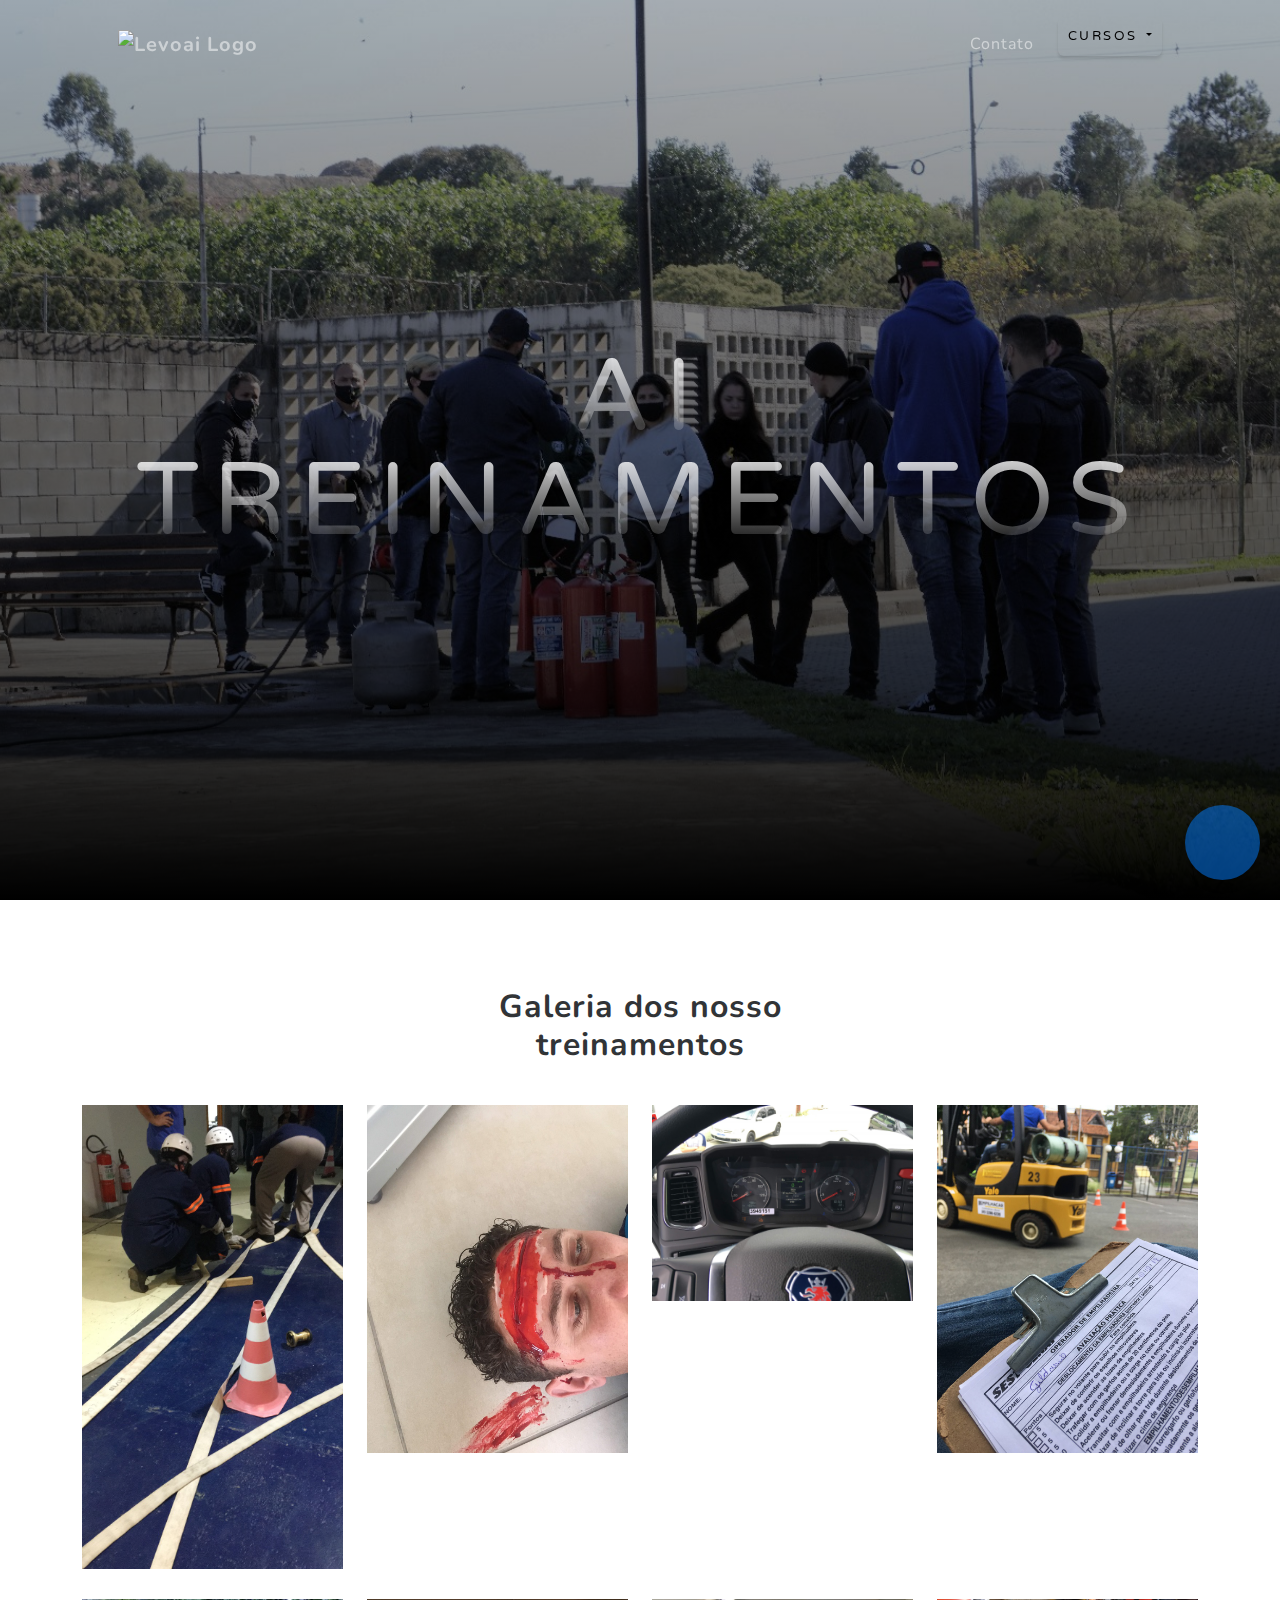
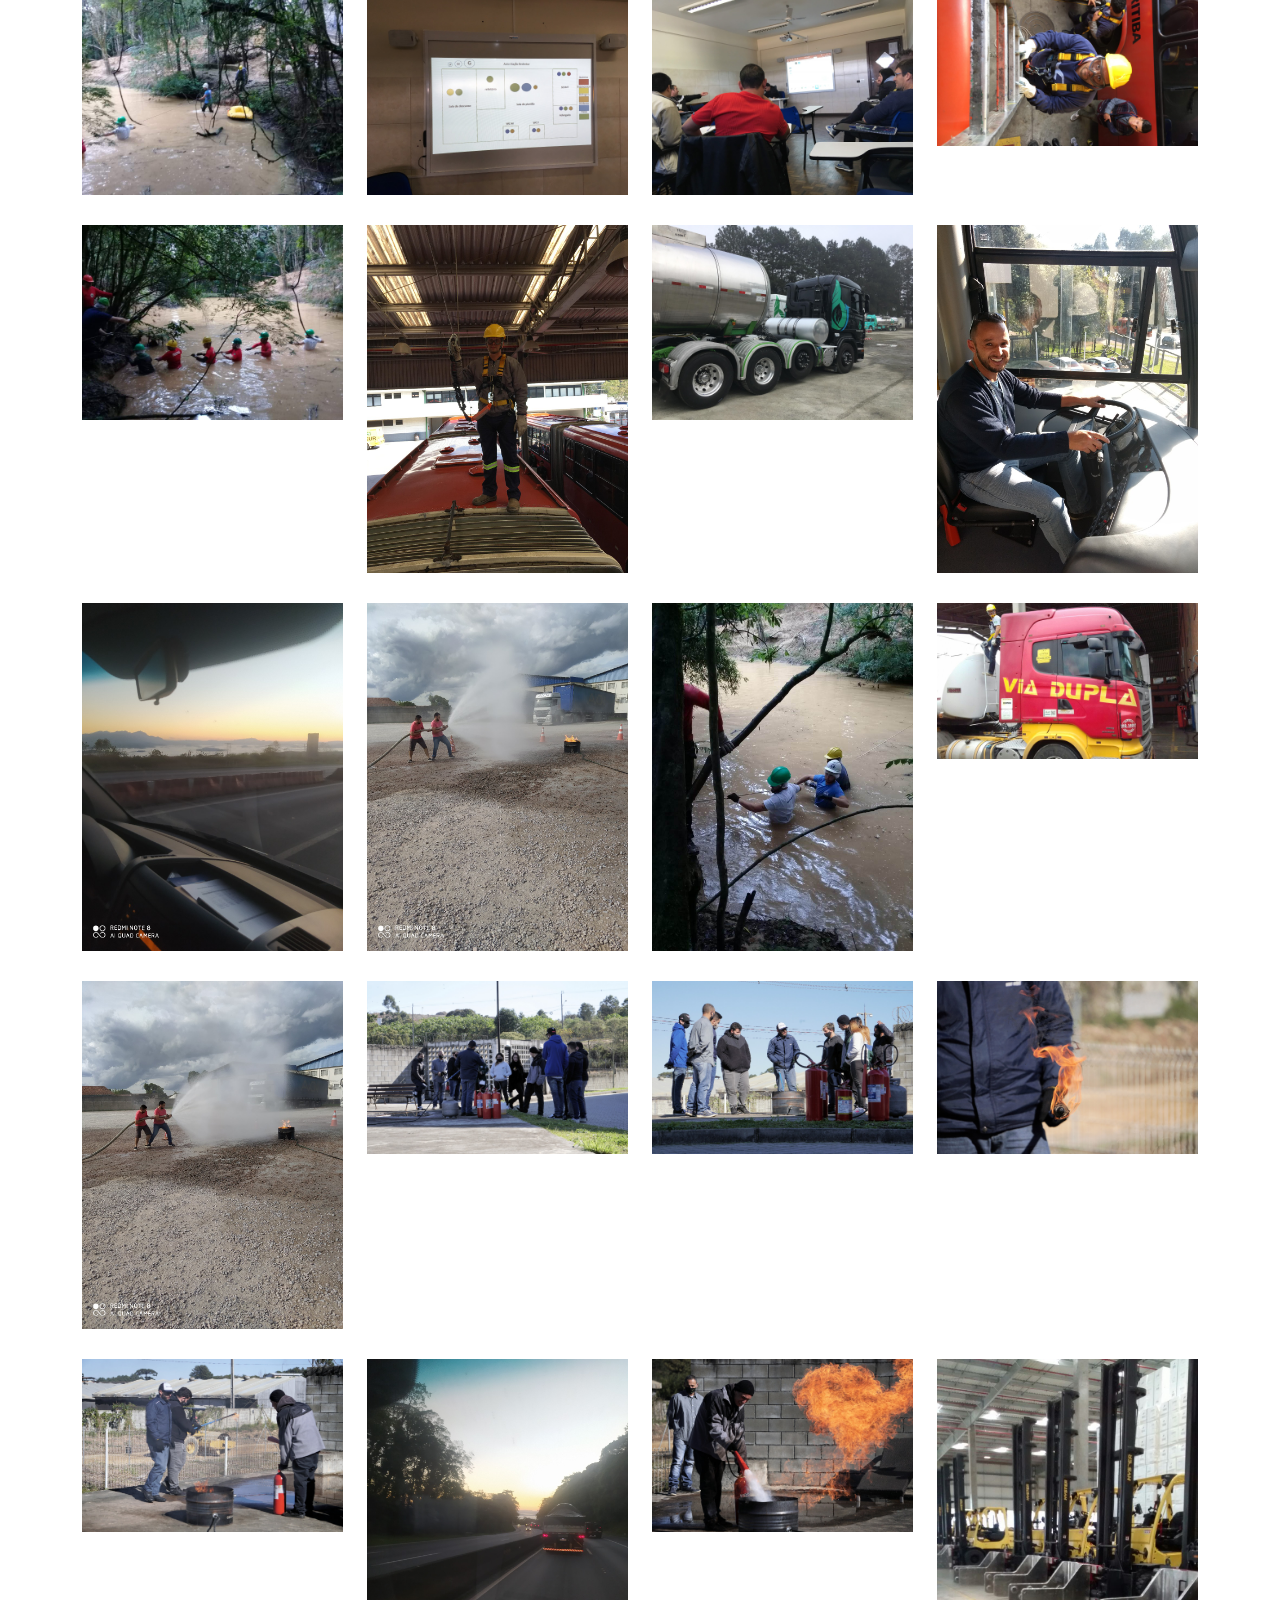
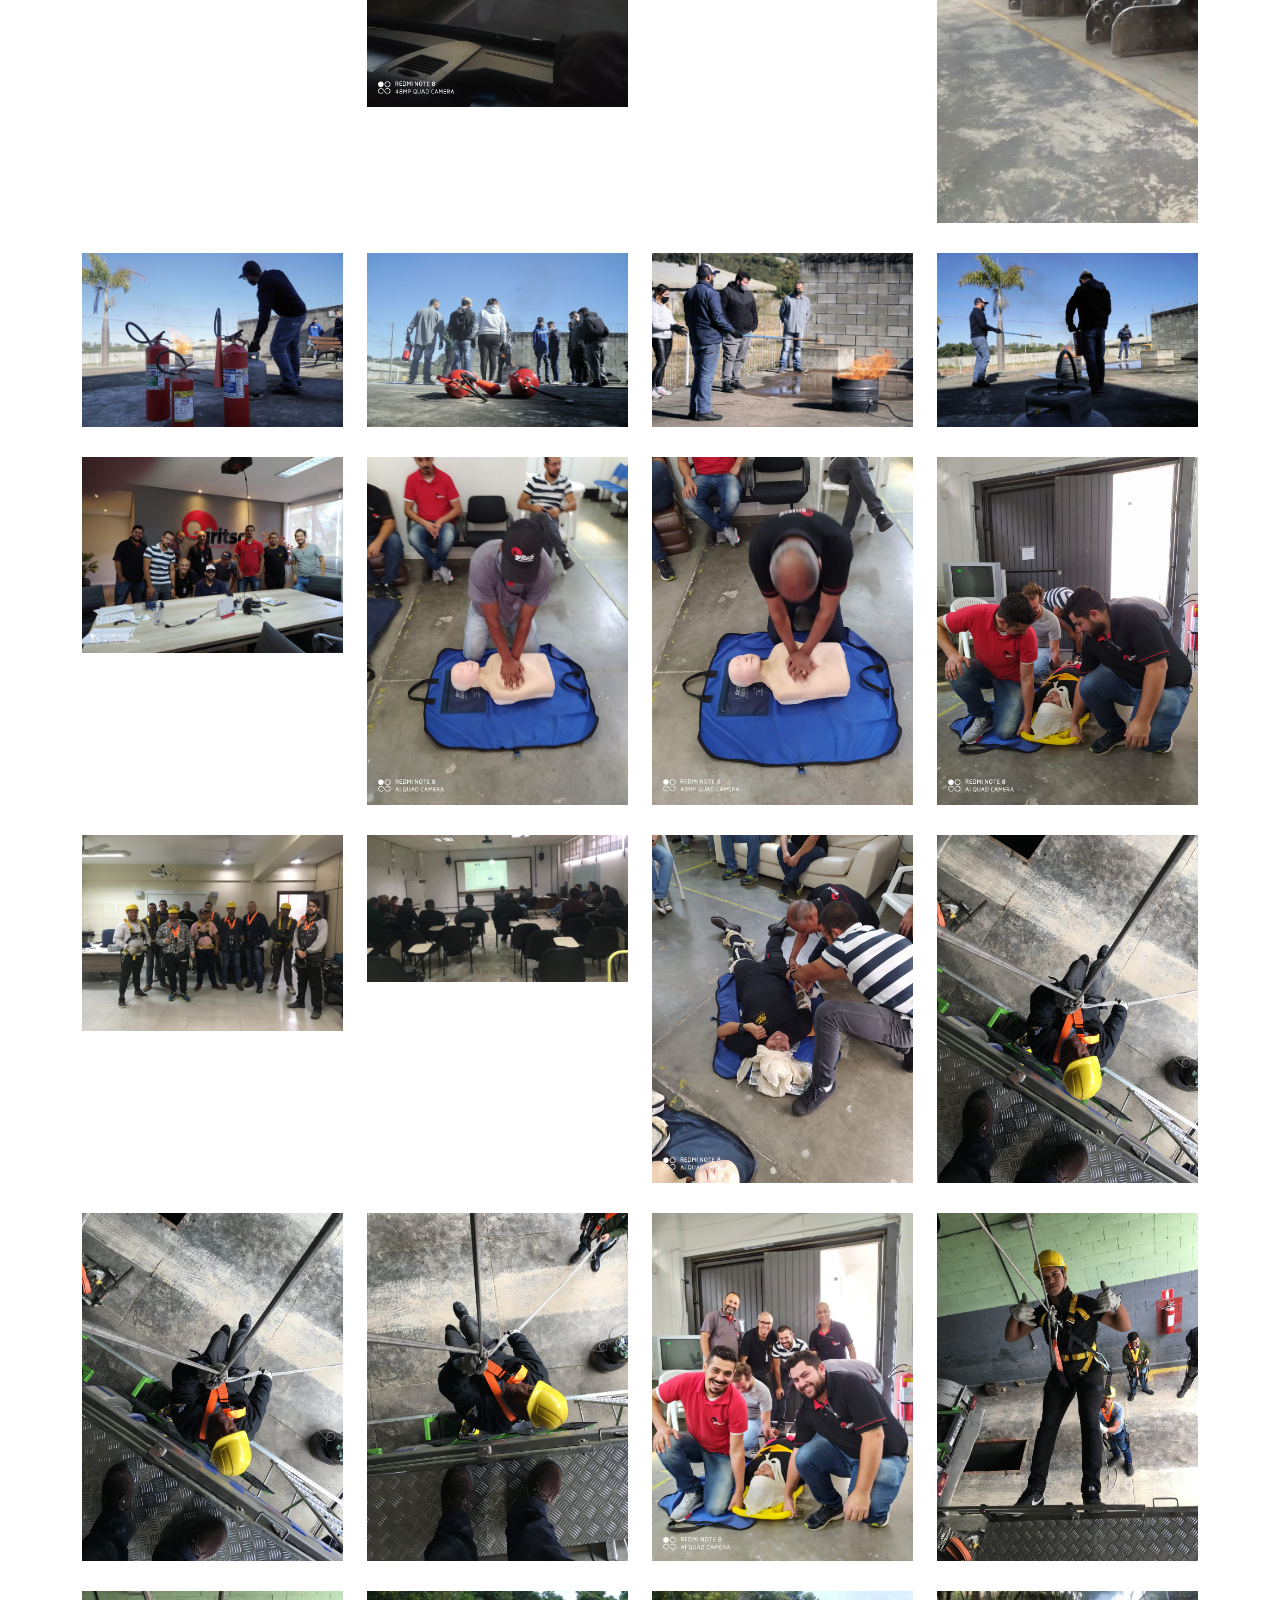
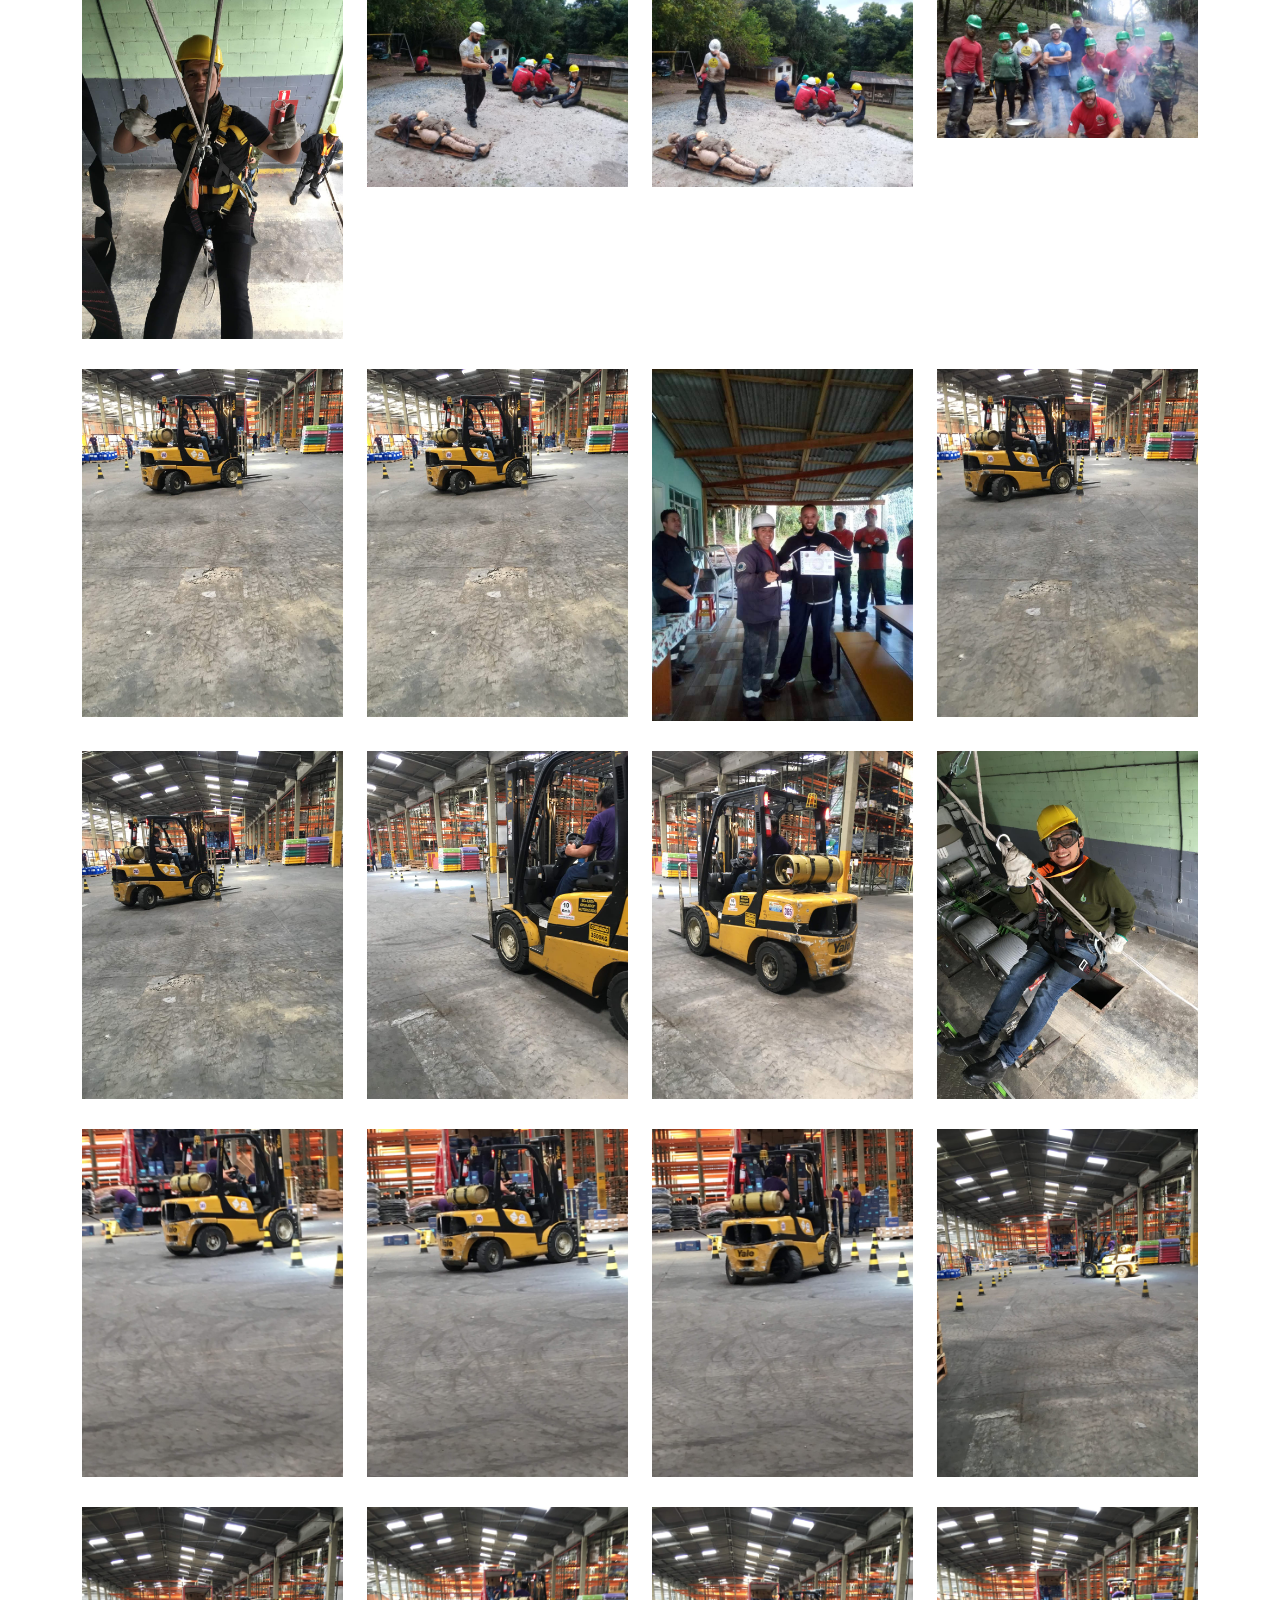
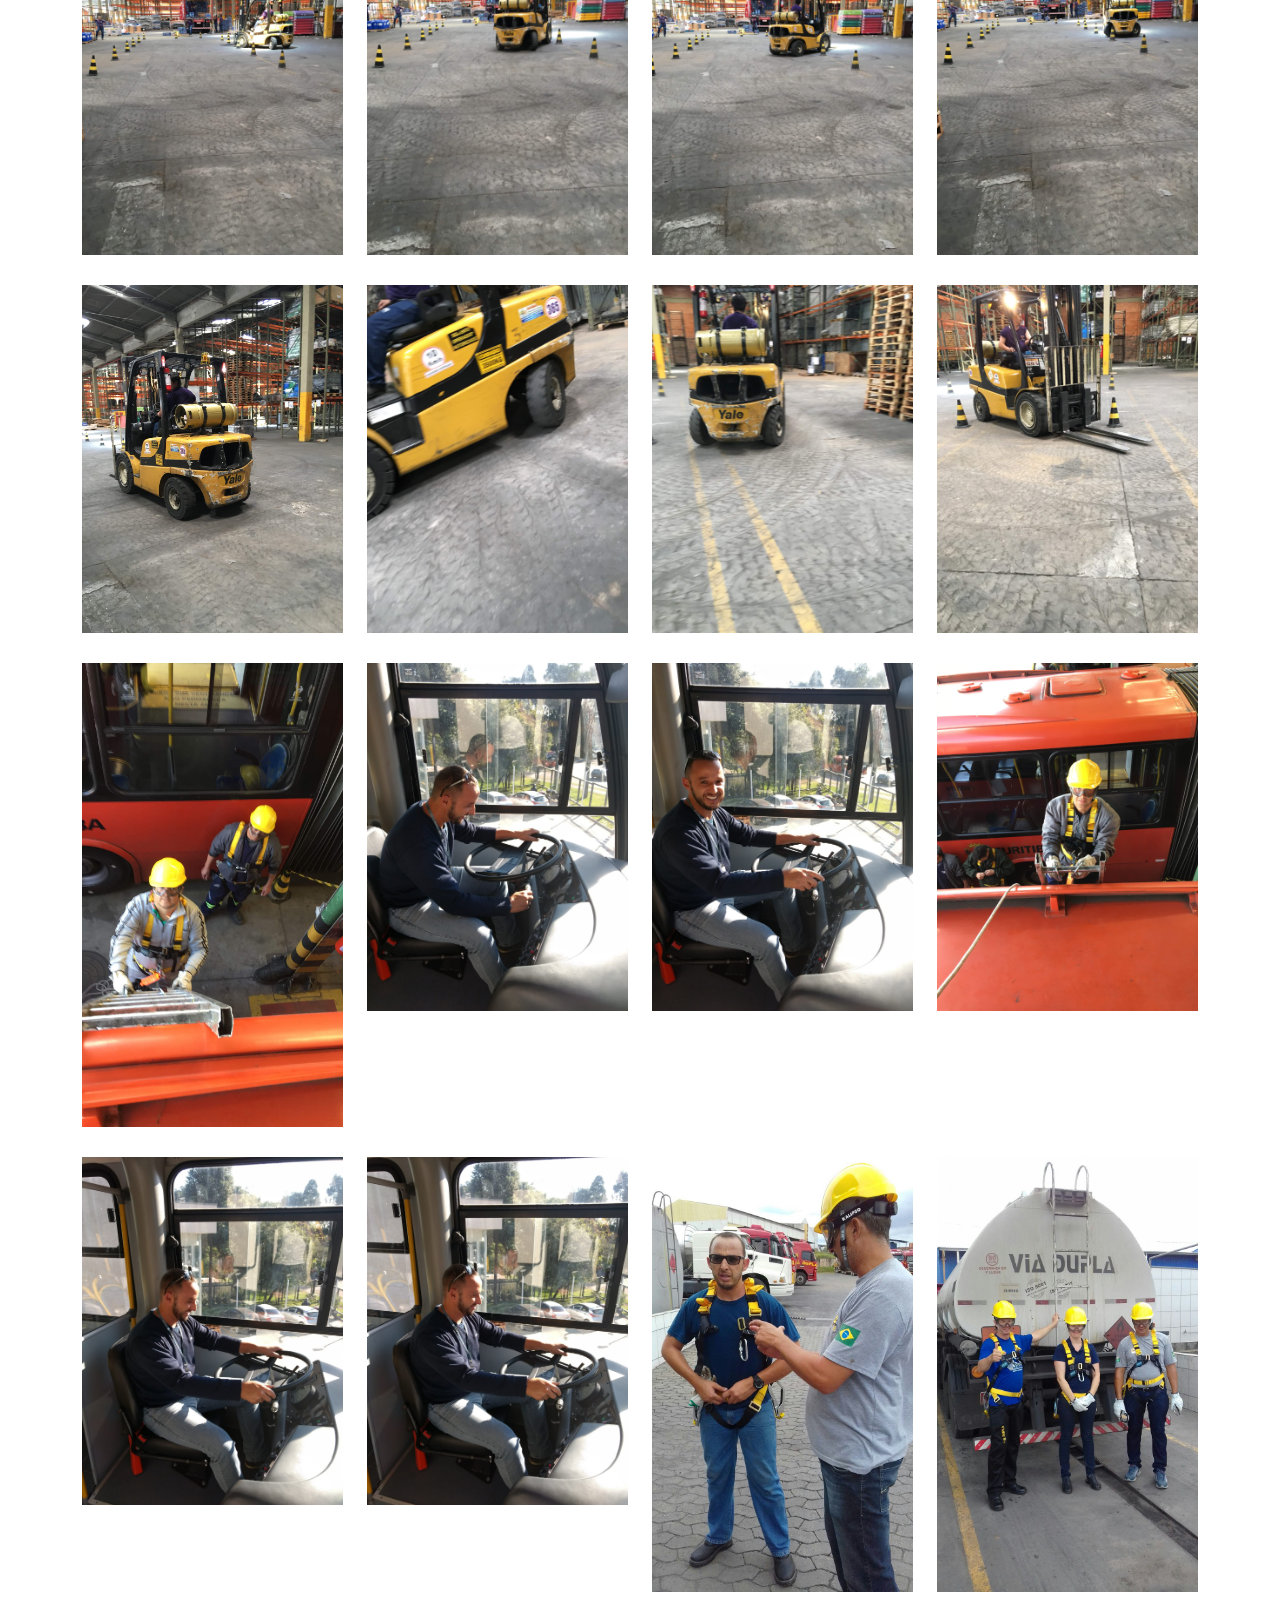
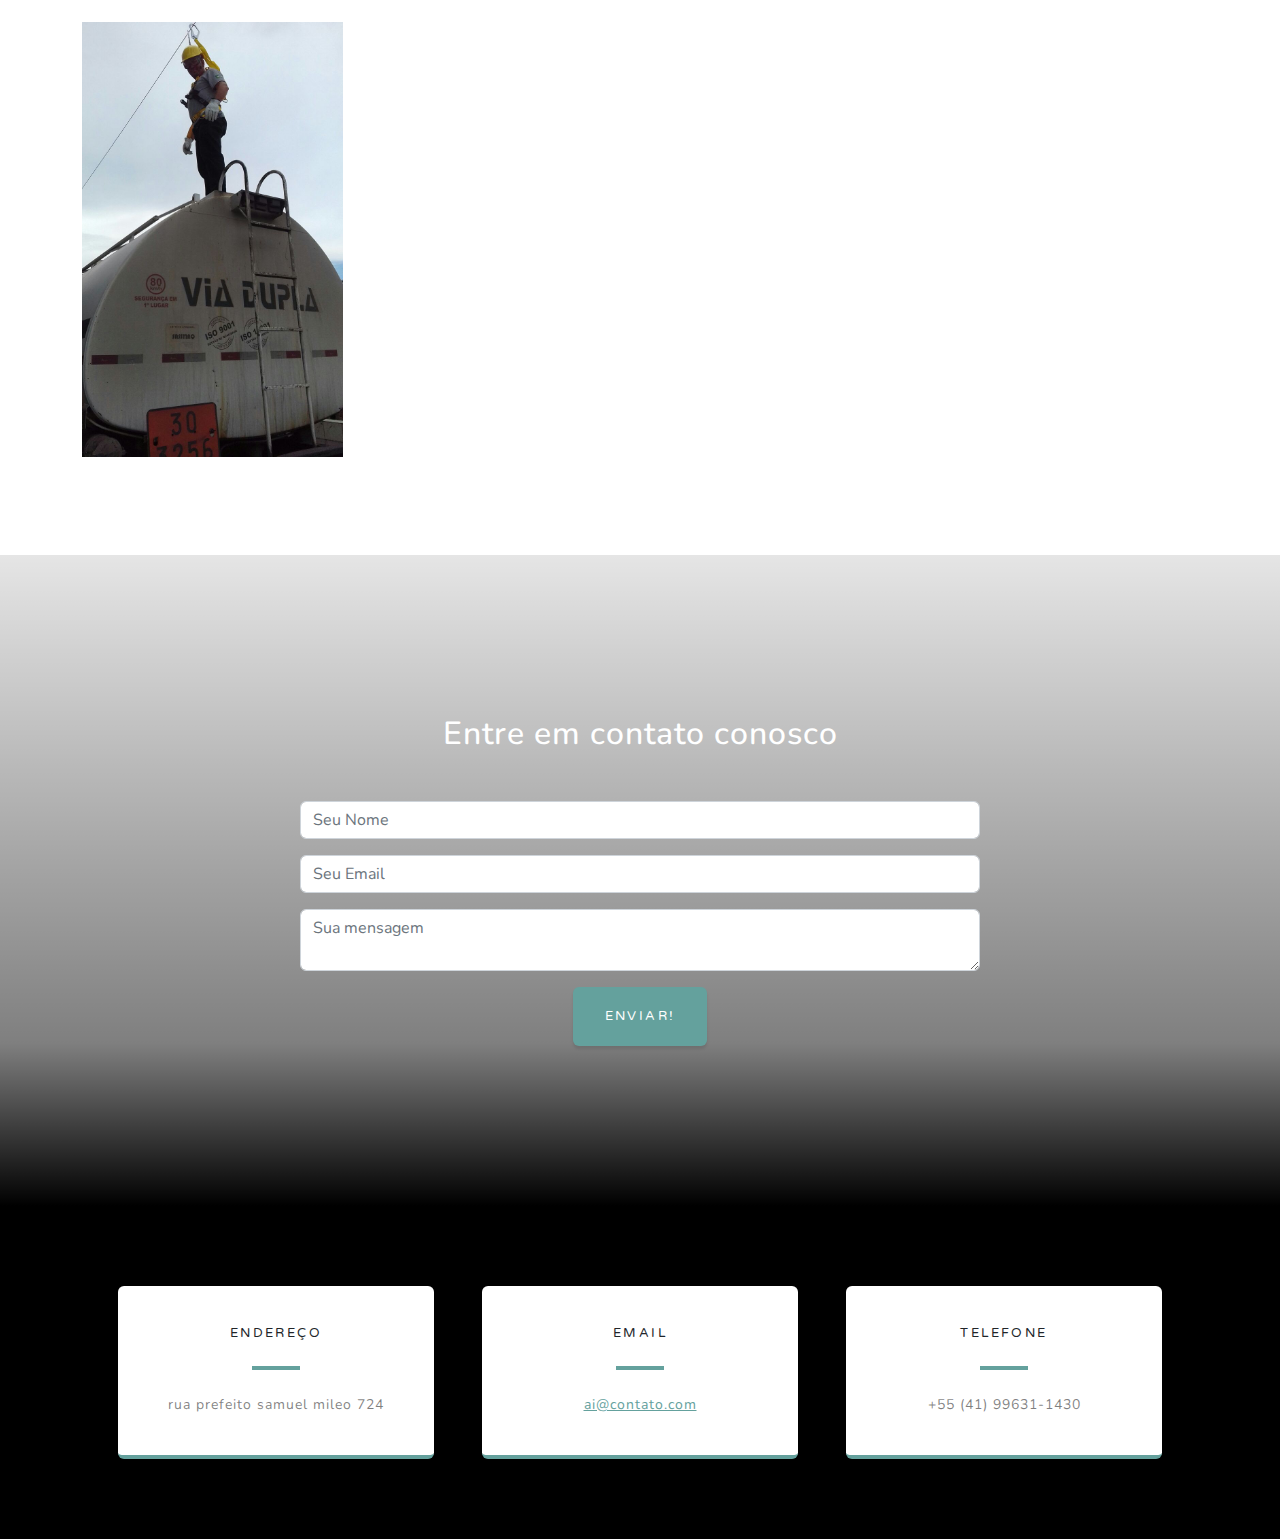
==== galeria.html @ 0546067c "Add files via upload" ====
<!DOCTYPE html>
<html lang="en">
    

<head>

    <meta charset="utf-8">
    <meta name="viewport" content="width=device-width, initial-scale=1.0">
    <title>Untitled</title>
    <link rel="stylesheet" href="https://cdnjs.cloudflare.com/ajax/libs/twitter-bootstrap/4.1.3/css/bootstrap.min.css">
    <link rel="stylesheet" href="assets/css/style.css">
    <link rel="stylesheet" href="https://cdnjs.cloudflare.com/ajax/libs/lightbox2/2.8.2/css/lightbox.min.css">

    <style>
    
    
    .photo-gallery {
  color:#313437;
  background-color:#fff;
}

.photo-gallery p {
  color:#7d8285;
}

.photo-gallery h2 {
  font-weight:bold;
  margin-bottom:40px;
  padding-top:40px;
  color:inherit;
}

@media (max-width:767px) {
  .photo-gallery h2 {
    margin-bottom:25px;
    padding-top:25px;
    font-size:24px;
  }
}

.photo-gallery .intro {
  font-size:16px;
  max-width:500px;
  margin:0 auto 40px;
}

.photo-gallery .intro p {
  margin-bottom:0;
}

.photo-gallery .photos {
  padding-bottom:20px;
}

.photo-gallery .item {
  padding-bottom:30px;
}


    
    
    .masthead2 {
        position: relative;
        width: 100%;
        height: auto;
        min-height: 35rem;
        padding: 15rem 0;
        background: linear-gradient(to bottom, rgba(0, 0, 0, 0.3) 0%, rgba(0, 0, 0, 0.7) 75%, #000 100%), url("assets/img/WhatsApp Image 2025-01-21 at 11.11.35 (4).jpeg  ");
        background-position: center;
        background-repeat: no-repeat;
        background-attachment: scroll;
        background-size: cover;
      }
      
      .masthead2 h1, .masthead2 .h1 {
  font-family: "Varela Round", -apple-system, BlinkMacSystemFont, "Segoe UI", Roboto, "Helvetica Neue", Arial, sans-serif, "Apple Color Emoji", "Segoe UI Emoji", "Segoe UI Symbol", "Noto Color Emoji";
  font-size: 2.5rem;
  line-height: 2.5rem;
  letter-spacing: 0.8rem;
  background: linear-gradient(rgba(255, 255, 255, 0.9), rgba(255, 255, 255, 0));
  -webkit-text-fill-color: transparent;
  -webkit-background-clip: text;
          background-clip: text;
}
.masthead2 h2, .masthead2 .h2 {
  max-width: 20rem; 
  font-size: 1rem;
}
@media (min-width: 768px) {
  .masthead2 h1, .masthead2 .h1 {
    font-size: 4rem;
    line-height: 4rem;
  }
}
@media (min-width: 992px) {
  .masthead2 {
    height: 100vh;
    padding: 0;
  }
  .masthead2 h1, .masthead2 .h1 {
    font-size: 6.5rem;
    line-height: 6.5rem;
    letter-spacing: 0.8rem;
  }
  .masthead2 h2, .masthead2 .h2 {
    max-width: 30rem;
    font-size: 1.25rem;
  }
}
      
      </style>
        <meta name="viewport" content="width=device-width, initial-scale=1, shrink-to-fit=no">

        <link href="https://cdn.jsdelivr.net/npm/bootstrap@5.3.2/dist/css/bootstrap.min.css" rel="stylesheet" integrity="sha384-T3c6CoIi6uLrA9TneNEoa7RxnatzjcDSCmG1MXxSR1GAsXEV/Dwwykc2MPK8M2HN" crossorigin="anonymous">
        <meta charset="utf-8" />
        <meta name="viewport" content="width=device-width, initial-scale=1, shrink-to-fit=no" />
        <meta name="description" content="" />
        <meta name="author" content="" />
        <title>ai Treinamentos</title>
        <link rel="icon" type="image/x-icon" href="https://i.imgur.com/cM5ClFU.png" />
        <!-- Font Awesome icons (free version)-->
        <script src="https://use.fontawesome.com/releases/v6.3.0/js/all.js" crossorigin="anonymous"></script>
        <!-- Google fonts-->
        <link href="https://fonts.googleapis.com/css?family=Varela+Round" rel="stylesheet" />
        <link href="https://fonts.googleapis.com/css?family=Nunito:200,200i,300,300i,400,400i,600,600i,700,700i,800,800i,900,900i" rel="stylesheet" />
        <!-- Core theme CSS (includes Bootstrap)-->
        <link href="css/styles.css" rel="stylesheet" />
        <meta name="viewport" content="width=device-width, initial-scale=1.0">

    </head>
    <body id="page-top">
        <!-- Navigation-->


        
        
        <nav class="navbar navbar-expand-lg navbar-light fixed-top" id="mainNav">
            <div class="container px-4 px-lg-5">
                <a class="navbar-brand" href="index.html">
                    <img src="https://i.imgur.com/7CWsPTj.png" alt="Levoai Logo" width="140" height="" class="img-fluid">
            
        </a>
                <button class="navbar-toggler navbar-toggler-right" type="button" data-bs-toggle="collapse" data-bs-target="#navbarResponsive" aria-controls="navbarResponsive" aria-expanded="false" aria-label="Toggle navigation">
                    Menu
                    <i class="fas fa-bars"></i>
                </button>


                
                <div class="collapse navbar-collapse" id="navbarResponsive">
                    <ul class="navbar-nav ms-auto">
                        
                        <li class="nav-item"><a class="nav-link" href="#signup">Contato</a></li>
                        <li class="nav-item dropdown text-center">
                            <button class="btn btn-secondary dropdown-toggle" type="button" id="dropdownMenuButton" data-bs-toggle="dropdown" aria-haspopup="true" aria-expanded="false">
                                Cursos
                            </button>
                            <div class="dropdown-menu" aria-labelledby="dropdownMenuButton">
                                <a class="dropdown-item" href="Transporte.html"> Transporte</a>
                                <a class="dropdown-item" href="transito.html">Trânsito</a>
                                <a class="dropdown-item" href="segurançanotrabalho.html"> Segurança do trabalho</a>
                            </div>
                        </li>
                    </ul>
                </div>
            </div>
        </nav>
        
        
        <header class="masthead2">
            <div class="container px-4 px-lg-5 d-flex h-100 align-items-center justify-content-center">
                <div class="d-flex justify-content-center">
                    <div class="text-center">
                        <h1 class="mx-auto my-0 text-uppercase">ai </h1>
                        <h1 class="mx-auto my-0 text-uppercase site-title">Treinamentos</h1>
                        
                    </div>
                    
                </div>
            </div>
        </header>

        <!-- otariooo-->


        <a href="https://wa.me/5541996311430?text=Ol%C3%A1%2C+gostaria+de+contratar+seus+servi%C3%A7os" 
   style="
      position: fixed; 
      bottom: 20px; 
      right: 20px; 
      width: 75px; 
      height: 75px; 
      background-color: rgba(0, 123, 255, 0.5); 
      color: #ffffff; 
      text-align: center; 
      line-height: 100px; 
      border-radius: 50%; 
      cursor: pointer; 
      text-decoration: none; 
      display: block; 
      background-image: url('https://i.imgur.com/yN8vA8v.jpg'); 
      background-size: cover; 
      background-position: center; 
      background-repeat: no-repeat; 
      z-index: 9999; 
      box-shadow: 0px 4px 10px rgba(0, 0, 0, 0.3);
   ">
</a>

    
        <div class="container3 text-center mt-5 mb-5">
             
<!--coloque tudo aqui-->
        
<div class="photo-gallery">
    <div class="container">
        <div class="intro">
            <h2 class="text-center">Galeria dos nosso treinamentos</h2>
            <p class="text-center"> </p>
        </div>
        <div class="row photos">
            <div class="col-sm-6 col-md-4 col-lg-3 item"><a href="assets/img/WhatsApp Image 2025-01-21 at 11.11.33.jpeg" data-lightbox="photos"><img class="img-fluid" src="assets/img/WhatsApp Image 2025-01-21 at 11.11.33.jpeg"></a></div>
            <div class="col-sm-6 col-md-4 col-lg-3 item"><a href="assets/img/WhatsApp Image 2025-01-21 at 11.11.34 (1).jpeg" data-lightbox="photos"><img class="img-fluid" src="assets/img/WhatsApp Image 2025-01-21 at 11.11.34 (1).jpeg"></a></div>
            <div class="col-sm-6 col-md-4 col-lg-3 item"><a href="assets/img/WhatsApp Image 2025-01-21 at 11.11.34 (2).jpeg" data-lightbox="photos"><img class="img-fluid" src="assets/img/WhatsApp Image 2025-01-21 at 11.11.34 (2).jpeg"></a></div>
            <div class="col-sm-6 col-md-4 col-lg-3 item"><a href="assets/img/WhatsApp Image 2025-01-21 at 11.11.34 (3).jpeg" data-lightbox="photos"><img class="img-fluid" src="assets/img/WhatsApp Image 2025-01-21 at 11.11.34 (3).jpeg"></a></div>
            <div class="col-sm-6 col-md-4 col-lg-3 item"><a href="assets/img/WhatsApp Image 2025-01-21 at 11.11.34 (4).jpeg" data-lightbox="photos"><img class="img-fluid" src="assets/img/WhatsApp Image 2025-01-21 at 11.11.34 (4).jpeg"></a></div>
            <div class="col-sm-6 col-md-4 col-lg-3 item"><a href="assets/img/WhatsApp Image 2025-01-21 at 11.11.34 (5).jpeg" data-lightbox="photos"><img class="img-fluid" src="assets/img/WhatsApp Image 2025-01-21 at 11.11.34 (5).jpeg"></a></div>
            <div class="col-sm-6 col-md-4 col-lg-3 item"><a href="assets/img/WhatsApp Image 2025-01-21 at 11.11.34 (7).jpeg" data-lightbox="photos"><img class="img-fluid" src="assets/img/WhatsApp Image 2025-01-21 at 11.11.34 (7).jpeg"></a></div>
            <div class="col-sm-6 col-md-4 col-lg-3 item"><a href="assets/img/WhatsApp Image 2025-01-21 at 11.11.34 (8).jpeg" data-lightbox="photos"><img class="img-fluid" src="assets/img/WhatsApp Image 2025-01-21 at 11.11.34 (8).jpeg"></a></div>
            <div class="col-sm-6 col-md-4 col-lg-3 item"><a href="assets/img/WhatsApp Image 2025-01-21 at 11.11.34 (9).jpeg" data-lightbox="photos"><img class="img-fluid" src="assets/img/WhatsApp Image 2025-01-21 at 11.11.34 (9).jpeg"></a></div>
            <div class="col-sm-6 col-md-4 col-lg-3 item"><a href="assets/img/WhatsApp Image 2025-01-21 at 11.11.34 (10).jpeg" data-lightbox="photos"><img class="img-fluid" src="assets/img/WhatsApp Image 2025-01-21 at 11.11.34 (10).jpeg"></a></div>
            <div class="col-sm-6 col-md-4 col-lg-3 item"><a href="assets/img/WhatsApp Image 2025-01-21 at 11.11.34 (11).jpeg" data-lightbox="photos"><img class="img-fluid" src="assets/img/WhatsApp Image 2025-01-21 at 11.11.34 (11).jpeg"></a></div>
            <div class="col-sm-6 col-md-4 col-lg-3 item"><a href="assets/img/WhatsApp Image 2025-01-21 at 11.11.34 (12).jpeg" data-lightbox="photos"><img class="img-fluid" src="assets/img/WhatsApp Image 2025-01-21 at 11.11.34 (12).jpeg"></a></div>
            <div class="col-sm-6 col-md-4 col-lg-3 item"><a href="assets/img/WhatsApp Image 2025-01-21 at 11.11.34 (13).jpeg" data-lightbox="photos"><img class="img-fluid" src="assets/img/WhatsApp Image 2025-01-21 at 11.11.34 (13).jpeg"></a></div>
            <div class="col-sm-6 col-md-4 col-lg-3 item"><a href="assets/img/WhatsApp Image 2025-01-21 at 11.11.34 (14).jpeg" data-lightbox="photos"><img class="img-fluid" src="assets/img/WhatsApp Image 2025-01-21 at 11.11.34 (14).jpeg"></a></div>
            <div class="col-sm-6 col-md-4 col-lg-3 item"><a href="assets/img/WhatsApp Image 2025-01-21 at 11.11.34.jpeg" data-lightbox="photos"><img class="img-fluid" src="assets/img/WhatsApp Image 2025-01-21 at 11.11.34.jpeg"></a></div>
            <div class="col-sm-6 col-md-4 col-lg-3 item"><a href="assets/img/WhatsApp Image 2025-01-21 at 11.11.35 (1).jpeg" data-lightbox="photos"><img class="img-fluid" src="assets/img/WhatsApp Image 2025-01-21 at 11.11.35 (1).jpeg"></a></div>
            <div class="col-sm-6 col-md-4 col-lg-3 item"><a href="assets/img/WhatsApp Image 2025-01-21 at 11.11.35 (3).jpeg" data-lightbox="photos"><img class="img-fluid" src="assets/img/WhatsApp Image 2025-01-21 at 11.11.35 (3).jpeg"></a></div>
            <div class="col-sm-6 col-md-4 col-lg-3 item"><a href="assets/img/WhatsApp Image 2025-01-21 at 11.11.35 (4).jpeg" data-lightbox="photos"><img class="img-fluid" src="assets/img/WhatsApp Image 2025-01-21 at 11.11.35 (4).jpeg"></a></div>
            <div class="col-sm-6 col-md-4 col-lg-3 item"><a href="assets/img/WhatsApp Image 2025-01-21 at 11.11.35 (5).jpeg" data-lightbox="photos"><img class="img-fluid" src="assets/img/WhatsApp Image 2025-01-21 at 11.11.35 (5).jpeg"></a></div>
            <div class="col-sm-6 col-md-4 col-lg-3 item"><a href="assets/img/WhatsApp Image 2025-01-21 at 11.11.35 (6).jpeg" data-lightbox="photos"><img class="img-fluid" src="assets/img/WhatsApp Image 2025-01-21 at 11.11.35 (6).jpeg"></a></div>
            <div class="col-sm-6 col-md-4 col-lg-3 item"><a href="assets/img/WhatsApp Image 2025-01-21 at 11.11.35 (7).jpeg" data-lightbox="photos"><img class="img-fluid" src="assets/img/WhatsApp Image 2025-01-21 at 11.11.35 (7).jpeg"></a></div>
            <div class="col-sm-6 col-md-4 col-lg-3 item"><a href="assets/img/WhatsApp Image 2025-01-21 at 11.11.35 (8).jpeg" data-lightbox="photos"><img class="img-fluid" src="assets/img/WhatsApp Image 2025-01-21 at 11.11.35 (8).jpeg"></a></div>
            <div class="col-sm-6 col-md-4 col-lg-3 item"><a href="assets/img/WhatsApp Image 2025-01-21 at 11.11.35 (9).jpeg" data-lightbox="photos"><img class="img-fluid" src="assets/img/WhatsApp Image 2025-01-21 at 11.11.35 (9).jpeg"></a></div>
            <div class="col-sm-6 col-md-4 col-lg-3 item"><a href="assets/img/WhatsApp Image 2025-01-21 at 11.11.35.jpeg" data-lightbox="photos"><img class="img-fluid" src="assets/img/WhatsApp Image 2025-01-21 at 11.11.35.jpeg"></a></div>
            <div class="col-sm-6 col-md-4 col-lg-3 item"><a href="assets/img/WhatsApp Image 2025-01-21 at 11.11.36 (1).jpeg" data-lightbox="photos"><img class="img-fluid" src="assets/img/WhatsApp Image 2025-01-21 at 11.11.36 (1).jpeg"></a></div>
            <div class="col-sm-6 col-md-4 col-lg-3 item"><a href="assets/img/WhatsApp Image 2025-01-21 at 11.11.36 (2).jpeg" data-lightbox="photos"><img class="img-fluid" src="assets/img/WhatsApp Image 2025-01-21 at 11.11.36 (2).jpeg"></a></div>
            <div class="col-sm-6 col-md-4 col-lg-3 item"><a href="assets/img/WhatsApp Image 2025-01-21 at 11.11.36 (3).jpeg" data-lightbox="photos"><img class="img-fluid" src="assets/img/WhatsApp Image 2025-01-21 at 11.11.36 (3).jpeg"></a></div>
            <div class="col-sm-6 col-md-4 col-lg-3 item"><a href="assets/img/WhatsApp Image 2025-01-21 at 11.11.36.jpeg" data-lightbox="photos"><img class="img-fluid" src="assets/img/WhatsApp Image 2025-01-21 at 11.11.36.jpeg"></a></div>
            <div class="col-sm-6 col-md-4 col-lg-3 item"><a href="assets/img/WhatsApp Image 2025-01-21 at 11.11.50 (1).jpeg" data-lightbox="photos"><img class="img-fluid" src="assets/img/WhatsApp Image 2025-01-21 at 11.11.50 (1).jpeg"></a></div>
            <div class="col-sm-6 col-md-4 col-lg-3 item"><a href="assets/img/WhatsApp Image 2025-01-21 at 11.11.50 (2).jpeg" data-lightbox="photos"><img class="img-fluid" src="assets/img/WhatsApp Image 2025-01-21 at 11.11.50 (2).jpeg"></a></div>
            <div class="col-sm-6 col-md-4 col-lg-3 item"><a href="assets/img/WhatsApp Image 2025-01-21 at 11.11.50 (3).jpeg" data-lightbox="photos"><img class="img-fluid" src="assets/img/WhatsApp Image 2025-01-21 at 11.11.50 (3).jpeg"></a></div>
            <div class="col-sm-6 col-md-4 col-lg-3 item"><a href="assets/img/WhatsApp Image 2025-01-21 at 11.11.50 (4).jpeg" data-lightbox="photos"><img class="img-fluid" src="assets/img/WhatsApp Image 2025-01-21 at 11.11.50 (4).jpeg"></a></div>
            <div class="col-sm-6 col-md-4 col-lg-3 item"><a href="assets/img/WhatsApp Image 2025-01-21 at 11.11.50 (5).jpeg" data-lightbox="photos"><img class="img-fluid" src="assets/img/WhatsApp Image 2025-01-21 at 11.11.50 (5).jpeg"></a></div>
            <div class="col-sm-6 col-md-4 col-lg-3 item"><a href="assets/img/WhatsApp Image 2025-01-21 at 11.11.50 (6).jpeg" data-lightbox="photos"><img class="img-fluid" src="assets/img/WhatsApp Image 2025-01-21 at 11.11.50 (6).jpeg"></a></div>
            <div class="col-sm-6 col-md-4 col-lg-3 item"><a href="assets/img/WhatsApp Image 2025-01-21 at 11.11.50 (7).jpeg" data-lightbox="photos"><img class="img-fluid" src="assets/img/WhatsApp Image 2025-01-21 at 11.11.50 (7).jpeg"></a></div>
            <div class="col-sm-6 col-md-4 col-lg-3 item"><a href="assets/img/WhatsApp Image 2025-01-21 at 11.11.50 (8).jpeg" data-lightbox="photos"><img class="img-fluid" src="assets/img/WhatsApp Image 2025-01-21 at 11.11.50 (8).jpeg"></a></div>
            <div class="col-sm-6 col-md-4 col-lg-3 item"><a href="assets/img/WhatsApp Image 2025-01-21 at 11.11.50 (9).jpeg" data-lightbox="photos"><img class="img-fluid" src="assets/img/WhatsApp Image 2025-01-21 at 11.11.50 (9).jpeg"></a></div>
            <div class="col-sm-6 col-md-4 col-lg-3 item"><a href="assets/img/WhatsApp Image 2025-01-21 at 11.11.50 (10).jpeg" data-lightbox="photos"><img class="img-fluid" src="assets/img/WhatsApp Image 2025-01-21 at 11.11.50 (10).jpeg"></a></div>
            <div class="col-sm-6 col-md-4 col-lg-3 item"><a href="assets/img/WhatsApp Image 2025-01-21 at 11.11.50.jpeg" data-lightbox="photos"><img class="img-fluid" src="assets/img/WhatsApp Image 2025-01-21 at 11.11.50.jpeg"></a></div>
            <div class="col-sm-6 col-md-4 col-lg-3 item"><a href="assets/img/WhatsApp Image 2025-01-21 at 11.11.51 (1).jpeg" data-lightbox="photos"><img class="img-fluid" src="assets/img/WhatsApp Image 2025-01-21 at 11.11.51 (1).jpeg"></a></div>
            <div class="col-sm-6 col-md-4 col-lg-3 item"><a href="assets/img/WhatsApp Image 2025-01-21 at 11.11.51 (2).jpeg" data-lightbox="photos"><img class="img-fluid" src="assets/img/WhatsApp Image 2025-01-21 at 11.11.51 (2).jpeg"></a></div>
            <div class="col-sm-6 col-md-4 col-lg-3 item"><a href="assets/img/WhatsApp Image 2025-01-21 at 11.11.51 (3).jpeg" data-lightbox="photos"><img class="img-fluid" src="assets/img/WhatsApp Image 2025-01-21 at 11.11.51 (3).jpeg"></a></div>
            <div class="col-sm-6 col-md-4 col-lg-3 item"><a href="assets/img/WhatsApp Image 2025-01-21 at 11.11.51 (4).jpeg" data-lightbox="photos"><img class="img-fluid" src="assets/img/WhatsApp Image 2025-01-21 at 11.11.51 (4).jpeg"></a></div>
            <div class="col-sm-6 col-md-4 col-lg-3 item"><a href="assets/img/WhatsApp Image 2025-01-21 at 11.11.51 (5).jpeg" data-lightbox="photos"><img class="img-fluid" src="assets/img/WhatsApp Image 2025-01-21 at 11.11.51 (5).jpeg"></a></div>
            <div class="col-sm-6 col-md-4 col-lg-3 item"><a href="assets/img/WhatsApp Image 2025-01-21 at 11.11.51 (6).jpeg" data-lightbox="photos"><img class="img-fluid" src="assets/img/WhatsApp Image 2025-01-21 at 11.11.51 (6).jpeg"></a></div>
            <div class="col-sm-6 col-md-4 col-lg-3 item"><a href="assets/img/WhatsApp Image 2025-01-21 at 11.11.51 (6).jpeg" data-lightbox="photos"><img class="img-fluid" src="assets/img/WhatsApp Image 2025-01-21 at 11.11.51 (6).jpeg"></a></div>
            <div class="col-sm-6 col-md-4 col-lg-3 item"><a href="assets/img/WhatsApp Image 2025-01-21 at 11.11.51 (8).jpeg" data-lightbox="photos"><img class="img-fluid" src="assets/img/WhatsApp Image 2025-01-21 at 11.11.51 (8).jpeg"></a></div>
            <div class="col-sm-6 col-md-4 col-lg-3 item"><a href="assets/img/WhatsApp Image 2025-01-21 at 11.11.51 (9).jpeg" data-lightbox="photos"><img class="img-fluid" src="assets/img/WhatsApp Image 2025-01-21 at 11.11.51 (9).jpeg"></a></div>
            <div class="col-sm-6 col-md-4 col-lg-3 item"><a href="assets/img/WhatsApp Image 2025-01-21 at 11.11.51 (10).jpeg" data-lightbox="photos"><img class="img-fluid" src="assets/img/WhatsApp Image 2025-01-21 at 11.11.51 (10).jpeg"></a></div>
            <div class="col-sm-6 col-md-4 col-lg-3 item"><a href="assets/img/WhatsApp Image 2025-01-21 at 11.11.51 (11).jpeg" data-lightbox="photos"><img class="img-fluid" src="assets/img/WhatsApp Image 2025-01-21 at 11.11.51 (11).jpeg"></a></div>
            <div class="col-sm-6 col-md-4 col-lg-3 item"><a href="assets/img/WhatsApp Image 2025-01-21 at 11.11.51 (12).jpeg" data-lightbox="photos"><img class="img-fluid" src="assets/img/WhatsApp Image 2025-01-21 at 11.11.51 (12).jpeg"></a></div>
            <div class="col-sm-6 col-md-4 col-lg-3 item"><a href="assets/img/WhatsApp Image 2025-01-21 at 11.11.51.jpeg" data-lightbox="photos"><img class="img-fluid" src="assets/img/WhatsApp Image 2025-01-21 at 11.11.51.jpeg"></a></div>
            <div class="col-sm-6 col-md-4 col-lg-3 item"><a href="assets/img/WhatsApp Image 2025-01-21 at 11.11.52 (1).jpeg" data-lightbox="photos"><img class="img-fluid" src="assets/img/WhatsApp Image 2025-01-21 at 11.11.52 (1).jpeg"></a></div>
            <div class="col-sm-6 col-md-4 col-lg-3 item"><a href="assets/img/WhatsApp Image 2025-01-21 at 11.11.52 (2).jpeg" data-lightbox="photos"><img class="img-fluid" src="assets/img/WhatsApp Image 2025-01-21 at 11.11.52 (2).jpeg"></a></div>
            <div class="col-sm-6 col-md-4 col-lg-3 item"><a href="assets/img/WhatsApp Image 2025-01-21 at 11.11.52 (3).jpeg" data-lightbox="photos"><img class="img-fluid" src="assets/img/WhatsApp Image 2025-01-21 at 11.11.52 (3).jpeg"></a></div>
            <div class="col-sm-6 col-md-4 col-lg-3 item"><a href="assets/img/WhatsApp Image 2025-01-21 at 11.11.52 (4).jpeg" data-lightbox="photos"><img class="img-fluid" src="assets/img/WhatsApp Image 2025-01-21 at 11.11.52 (4).jpeg"></a></div>
            <div class="col-sm-6 col-md-4 col-lg-3 item"><a href="assets/img/WhatsApp Image 2025-01-21 at 11.11.52 (5).jpeg" data-lightbox="photos"><img class="img-fluid" src="assets/img/WhatsApp Image 2025-01-21 at 11.11.52 (5).jpeg"></a></div>
            <div class="col-sm-6 col-md-4 col-lg-3 item"><a href="assets/img/WhatsApp Image 2025-01-21 at 11.11.52 (6).jpeg" data-lightbox="photos"><img class="img-fluid" src="assets/img/WhatsApp Image 2025-01-21 at 11.11.52 (6).jpeg"></a></div>
            <div class="col-sm-6 col-md-4 col-lg-3 item"><a href="assets/img/WhatsApp Image 2025-01-21 at 11.11.52 (7).jpeg" data-lightbox="photos"><img class="img-fluid" src="assets/img/WhatsApp Image 2025-01-21 at 11.11.52 (7).jpeg"></a></div>
            <div class="col-sm-6 col-md-4 col-lg-3 item"><a href="assets/img/WhatsApp Image 2025-01-21 at 11.11.52 (8).jpeg" data-lightbox="photos"><img class="img-fluid" src="assets/img/WhatsApp Image 2025-01-21 at 11.11.52 (8).jpeg"></a></div>
            <div class="col-sm-6 col-md-4 col-lg-3 item"><a href="assets/img/WhatsApp Image 2025-01-21 at 11.11.52.jpeg" data-lightbox="photos"><img class="img-fluid" src="assets/img/WhatsApp Image 2025-01-21 at 11.11.52.jpeg"></a></div>
            <div class="col-sm-6 col-md-4 col-lg-3 item"><a href="assets/img/WhatsApp Image 2025-01-21 at 11.11.53 (1).jpeg" data-lightbox="photos"><img class="img-fluid" src="assets/img/WhatsApp Image 2025-01-21 at 11.11.53 (1).jpeg"></a></div>
            <div class="col-sm-6 col-md-4 col-lg-3 item"><a href="assets/img/WhatsApp Image 2025-01-21 at 11.11.53 (2).jpeg" data-lightbox="photos"><img class="img-fluid" src="assets/img/WhatsApp Image 2025-01-21 at 11.11.53 (2).jpeg"></a></div>
            <div class="col-sm-6 col-md-4 col-lg-3 item"><a href="assets/img/WhatsApp Image 2025-01-21 at 11.11.53 (3).jpeg" data-lightbox="photos"><img class="img-fluid" src="assets/img/WhatsApp Image 2025-01-21 at 11.11.53 (3).jpeg"></a></div>
            <div class="col-sm-6 col-md-4 col-lg-3 item"><a href="assets/img/WhatsApp Image 2025-01-21 at 11.11.53 (4).jpeg" data-lightbox="photos"><img class="img-fluid" src="assets/img/WhatsApp Image 2025-01-21 at 11.11.53 (4).jpeg"></a></div>
            <div class="col-sm-6 col-md-4 col-lg-3 item"><a href="assets/img/WhatsApp Image 2025-01-21 at 11.11.53 (5).jpeg" data-lightbox="photos"><img class="img-fluid" src="assets/img/WhatsApp Image 2025-01-21 at 11.11.53 (5).jpeg"></a></div>
            <div class="col-sm-6 col-md-4 col-lg-3 item"><a href="assets/img/WhatsApp Image 2025-01-21 at 11.11.53 (6).jpeg" data-lightbox="photos"><img class="img-fluid" src="assets/img/WhatsApp Image 2025-01-21 at 11.11.53 (6).jpeg"></a></div>
            <div class="col-sm-6 col-md-4 col-lg-3 item"><a href="assets/img/WhatsApp Image 2025-01-21 at 11.11.53 (7).jpeg" data-lightbox="photos"><img class="img-fluid" src="assets/img/WhatsApp Image 2025-01-21 at 11.11.53 (7).jpeg"></a></div>
            <div class="col-sm-6 col-md-4 col-lg-3 item"><a href="assets/img/WhatsApp Image 2025-01-21 at 11.11.53 (8).jpeg" data-lightbox="photos"><img class="img-fluid" src="assets/img/WhatsApp Image 2025-01-21 at 11.11.53 (8).jpeg"></a></div>
            <div class="col-sm-6 col-md-4 col-lg-3 item"><a href="assets/img/WhatsApp Image 2025-01-21 at 11.11.53 (9).jpeg" data-lightbox="photos"><img class="img-fluid" src="assets/img/WhatsApp Image 2025-01-21 at 11.11.53 (9).jpeg"></a></div>
            <div class="col-sm-6 col-md-4 col-lg-3 item"><a href="assets/img/WhatsApp Image 2025-01-21 at 11.11.53 (10).jpeg" data-lightbox="photos"><img class="img-fluid" src="assets/img/WhatsApp Image 2025-01-21 at 11.11.53 (10).jpeg"></a></div>
            <div class="col-sm-6 col-md-4 col-lg-3 item"><a href="assets/img/WhatsApp Image 2025-01-21 at 11.11.54 (1).jpeg" data-lightbox="photos"><img class="img-fluid" src="assets/img/WhatsApp Image 2025-01-21 at 11.11.54 (1).jpeg"></a></div>
            <div class="col-sm-6 col-md-4 col-lg-3 item"><a href="assets/img/WhatsApp Image 2025-01-21 at 11.11.54.jpeg" data-lightbox="photos"><img class="img-fluid" src="assets/img/WhatsApp Image 2025-01-21 at 11.11.54.jpeg"></a></div>
        
        </div>
    </div>
</div>
<script src="https://cdnjs.cloudflare.com/ajax/libs/jquery/3.2.1/jquery.min.js"></script>
<script src="https://cdnjs.cloudflare.com/ajax/libs/twitter-bootstrap/4.1.3/js/bootstrap.bundle.min.js"></script>
<script src="https://cdnjs.cloudflare.com/ajax/libs/lightbox2/2.8.2/js/lightbox.min.js"></script>
        
        </div>
    
        <section class="signup-section" id="signup">
            <div class="container px-4 px-lg-5">
                <div class="row gx-4 gx-lg-5">
                    <div class="col-md-10 col-lg-8 mx-auto text-center">
                        <i class="far fa-paper-plane fa-2x mb-2 text-white"></i>
                        <h2 class="text-white mb-5">Entre em contato conosco</h2>
        
                        <form action="https://formsubmit.co/arthurplay181@gmail.com" method="POST" id="contactForm">
                            <!-- Nome input -->
                            <div class="row input-group-newsletter mb-3">
                                <div class="col">
                                    <input class="form-control" type="text" name="name" placeholder="Seu Nome" required>
                                </div>
                            </div>
        
                            <!-- Email input -->
                            <div class="row input-group-newsletter mb-3">
                                <div class="col">
                                    <input class="form-control" type="email" name="email" placeholder="Seu Email" required>
                                </div>
                            </div>
        
                            <!-- Message input -->
                            <div class="row input-group-newsletter mb-3">
                                <div class="col">
                                    <textarea class="form-control" name="message" placeholder="Sua mensagem" required></textarea>
                                </div>
                            </div>
                            <input type="hidden" name="_next" value="https://reidabet.github.io/thanks.html">
        
                            <!-- Submit button -->
                            <div class="row input-group-newsletter">
                                <div class="col">
                                    <button class="btn btn-primary" type="submit">Enviar!</button>
                                </div>
                            </div>
                        </form>
                    </div>
                </div>
            </div>
        </section>
        
        
        <!-- Contact-->
        <section class="contact-section bg-black">
            <div class="container px-4 px-lg-5">
                <div class="row gx-4 gx-lg-5">
                    <div class="col-md-4 mb-3 mb-md-0">
                        <div class="card py-4 h-100">
                            <div class="card-body text-center">
                                <i class="fas fa-map-marked-alt text-primary mb-2"></i>
                                <h4 class="text-uppercase m-0">Endereço</h4>
                                <hr class="my-4 mx-auto" />
                                <div class="small text-black-50">rua prefeito samuel mileo 724 </div>
                            </div>
                        </div>
                    </div>
                    <div class="col-md-4 mb-3 mb-md-0">
                        <div class="card py-4 h-100">
                            <div class="card-body text-center">
                                <i class="fas fa-envelope text-primary mb-2"></i>
                                <h4 class="text-uppercase m-0">Email</h4>
                                <hr class="my-4 mx-auto" />
                                <div class="small text-black-50"><a href="#!">ai@contato.com</a></div>
                            </div>
                        </div>
                    </div>
                    <div class="col-md-4 mb-3 mb-md-0">
                        <div class="card py-4 h-100">
                            <div class="card-body text-center">
                                <i class="fas fa-mobile-alt text-primary mb-2"></i>
                                <h4 class="text-uppercase m-0">telefone</h4>
                                <hr class="my-4 mx-auto" />
                                <div class="small text-black-50">+55 (41) 99631-1430</div>
                            </div>
                        </div>
                    </div>
                </div>
                <div class="social d-flex justify-content-center">
                   
                 
                </div>
            </div>
        </section>
        <!-- Footer-->
        <!-- Bootstrap core JS-->
        <script src="https://cdn.jsdelivr.net/npm/bootstrap@5.2.3/dist/js/bootstrap.bundle.min.js"></script>
        <!-- Core theme JS-->
        <script src="js/scripts.js"></script>
        <!-- * * * * * * * * * * * * * * * * * * * * * * * * * * * * * * * * * * * * * * * *-->
        <!-- * *                               SB Forms JS                               * *-->
        <!-- * * Activate your form at https://startbootstrap.com/solution/contact-forms * *-->
        <!-- * * * * * * * * * * * * * * * * * * * * * * * * * * * * * * * * * * * * * * * *-->
        <script src="https://cdn.startbootstrap.com/sb-forms-latest.js"></script>
    </body>
</html>
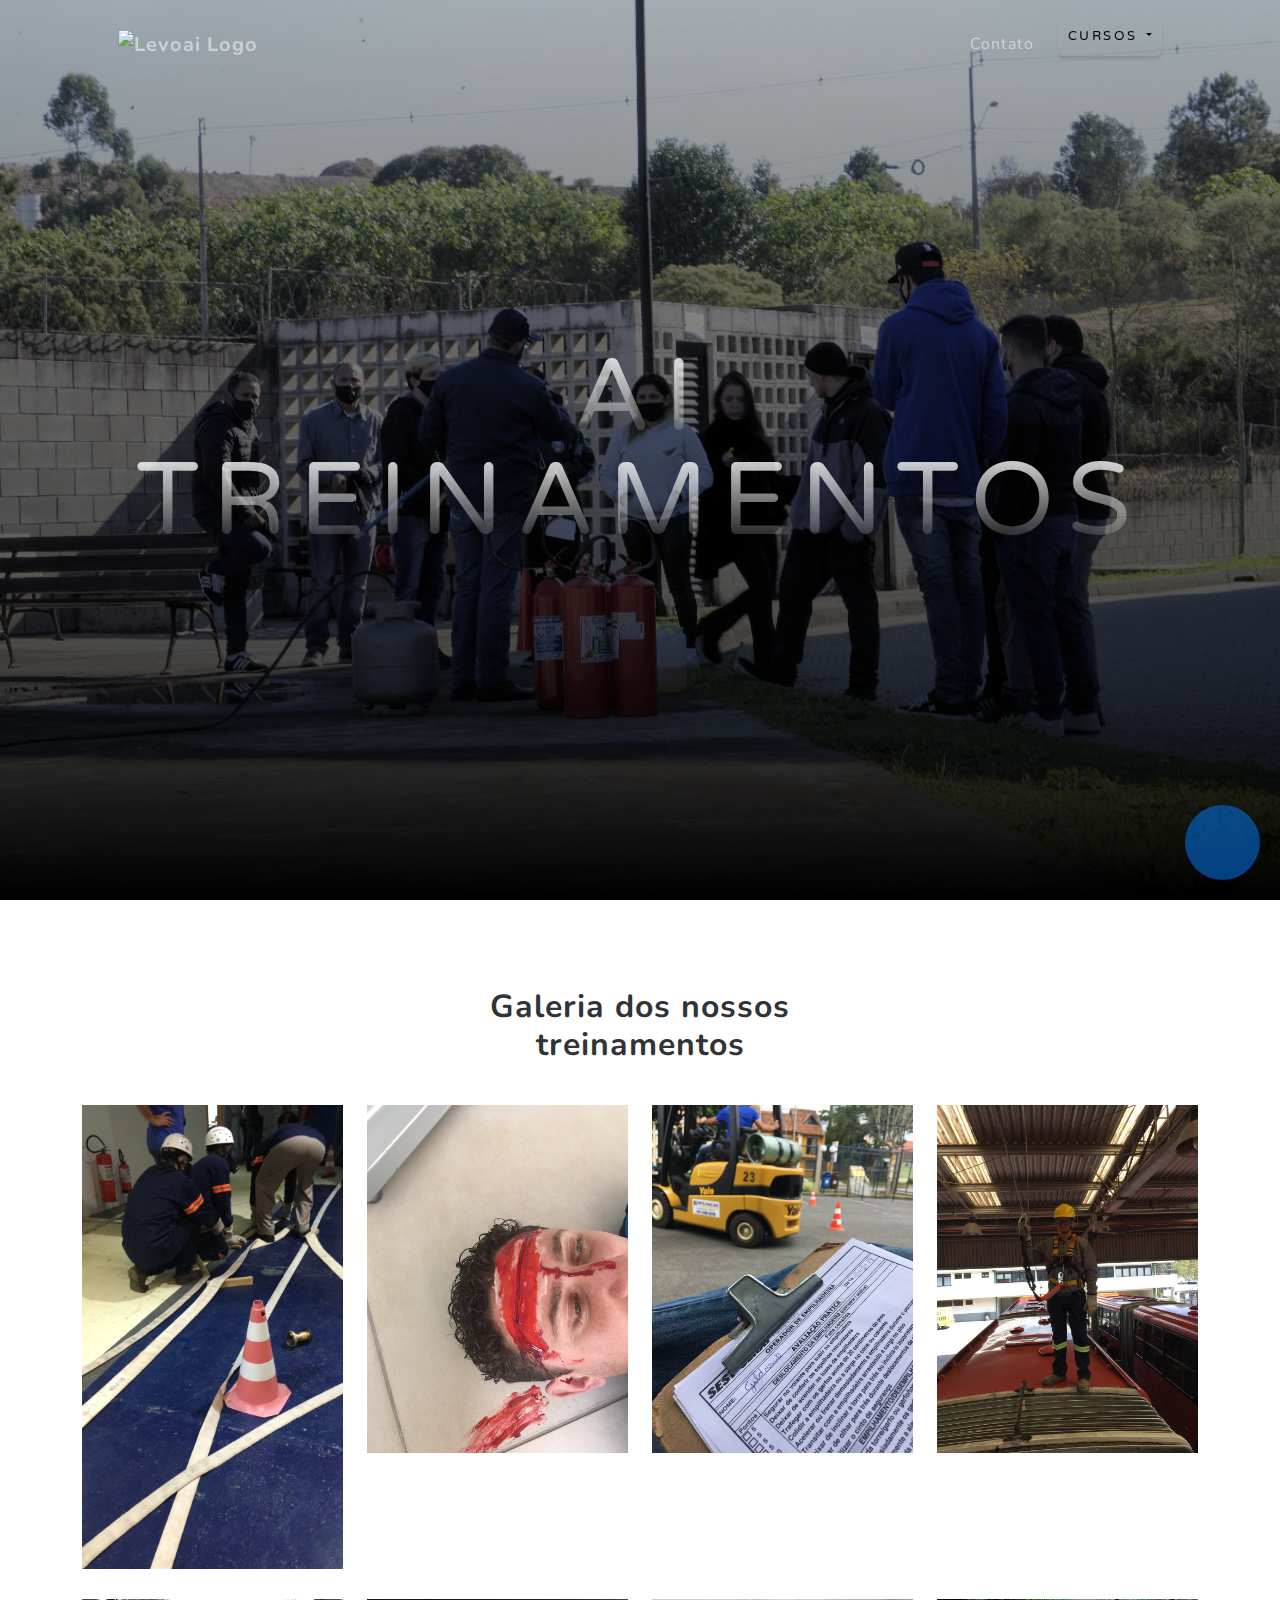
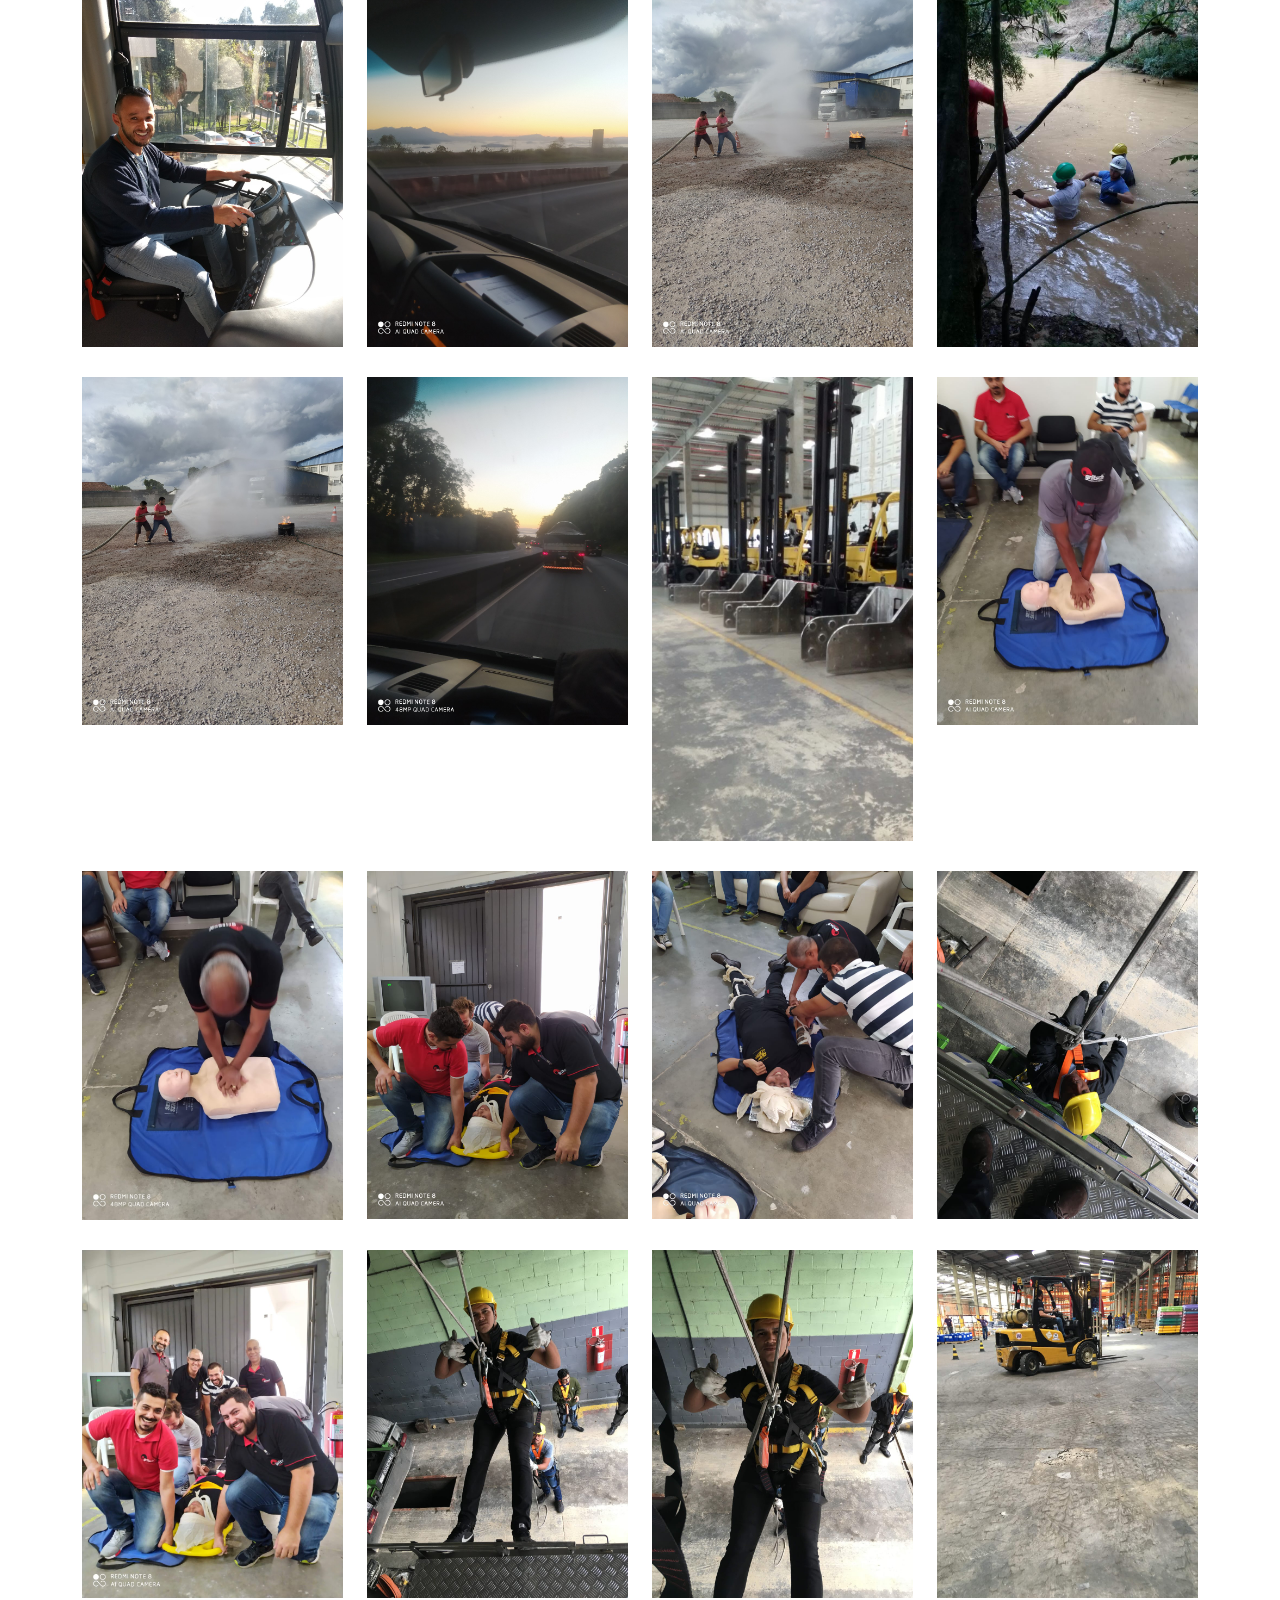
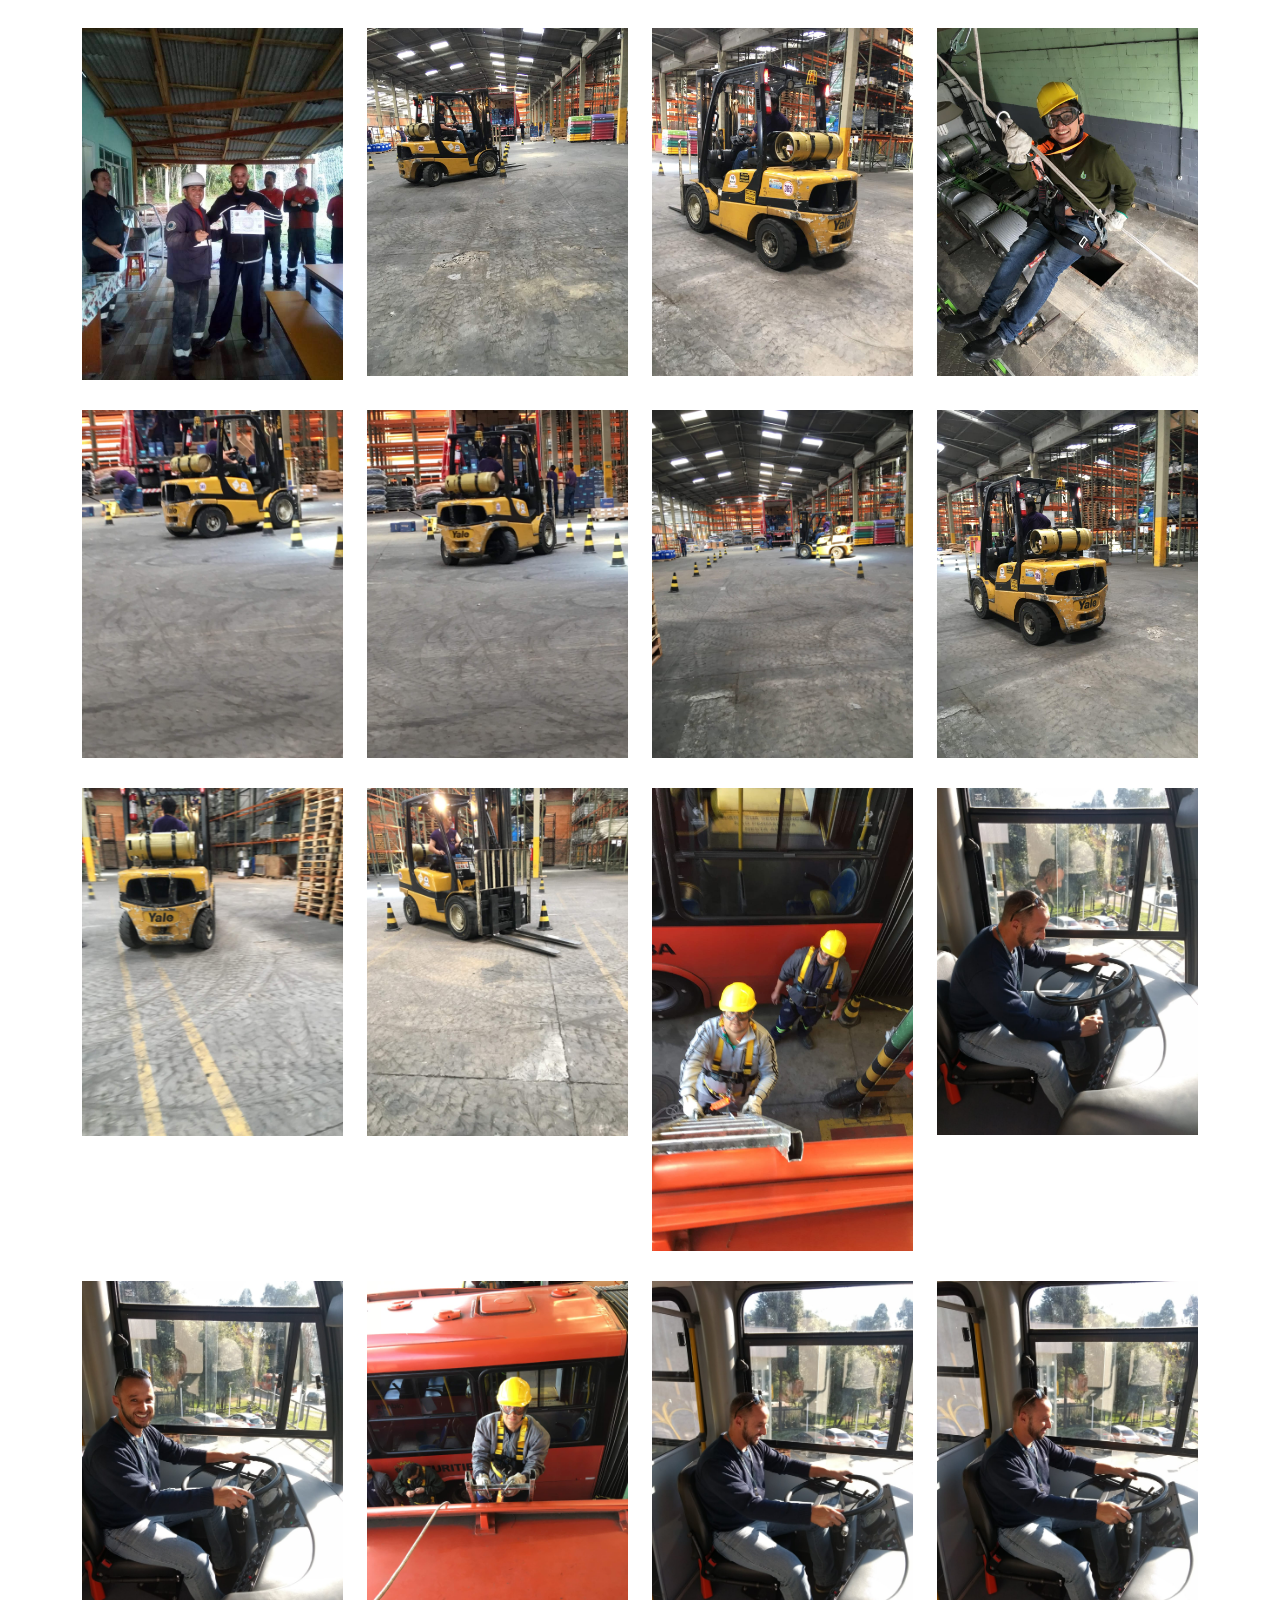
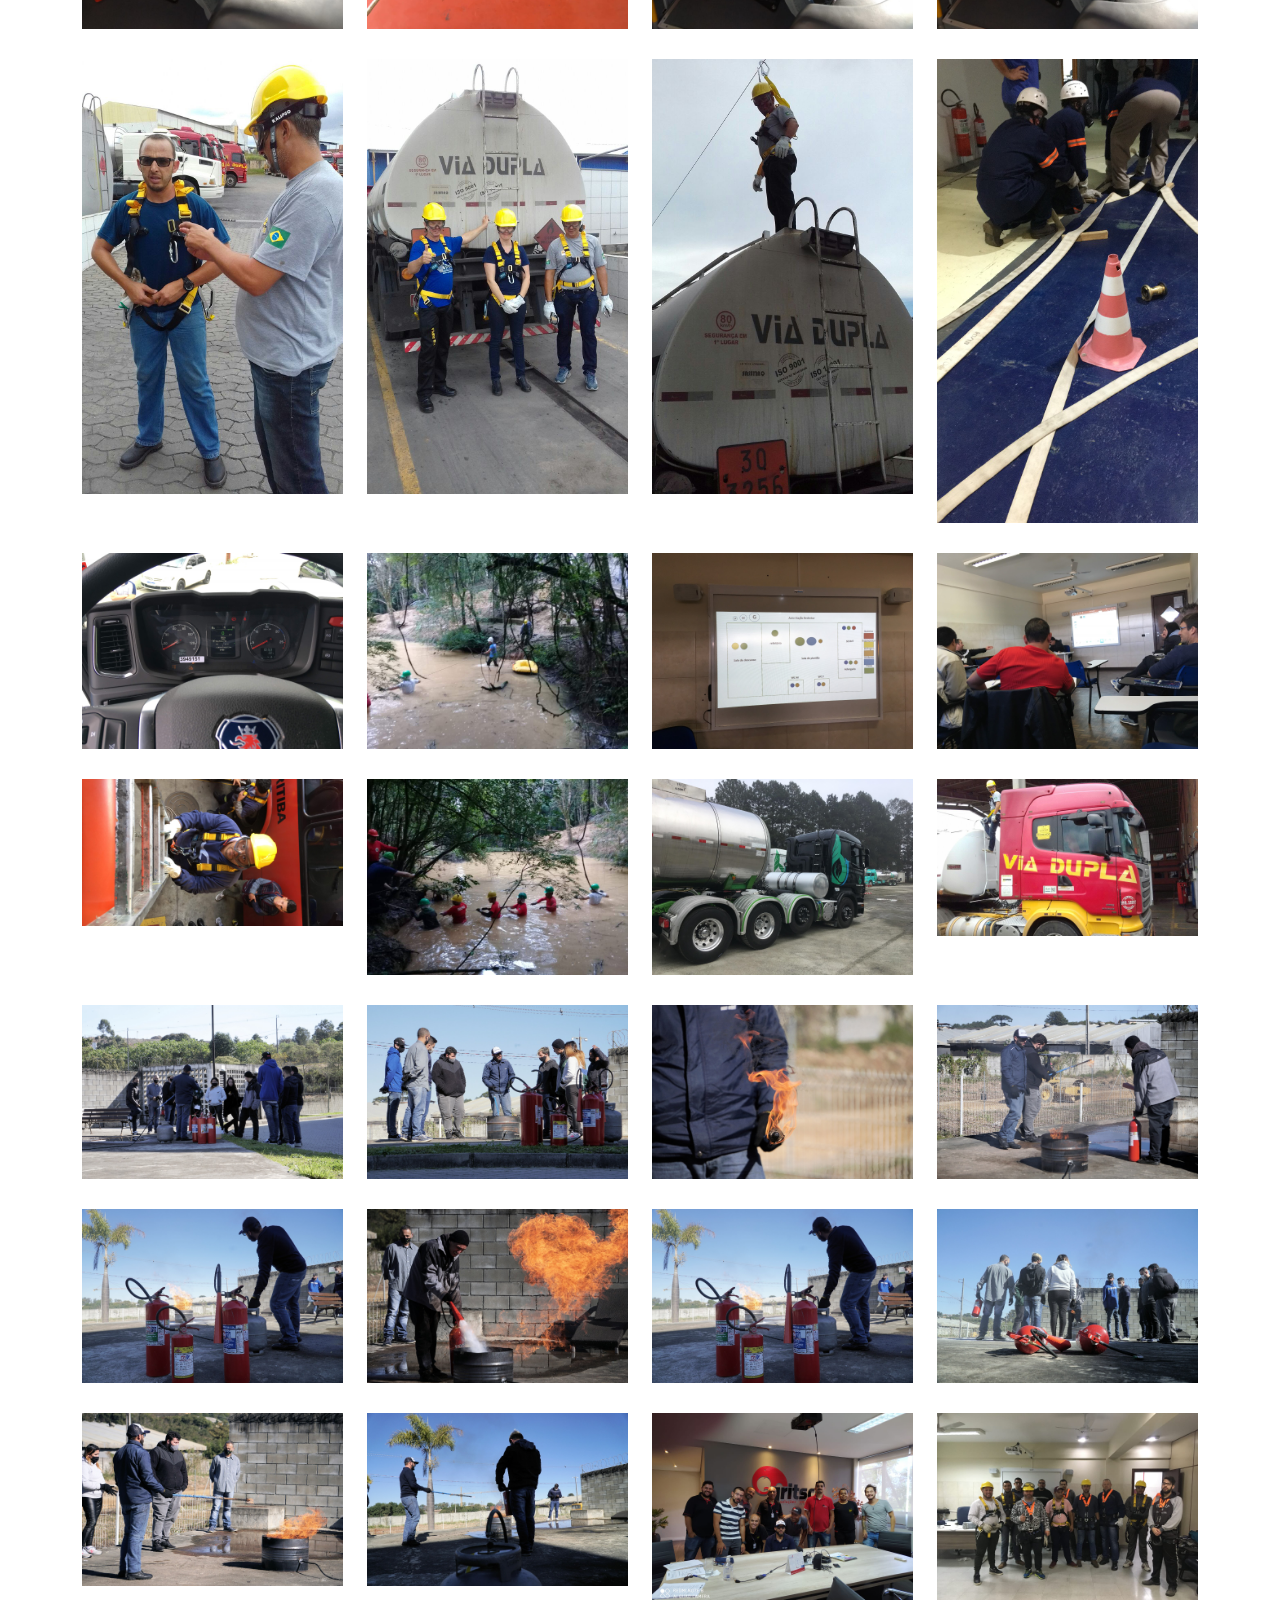
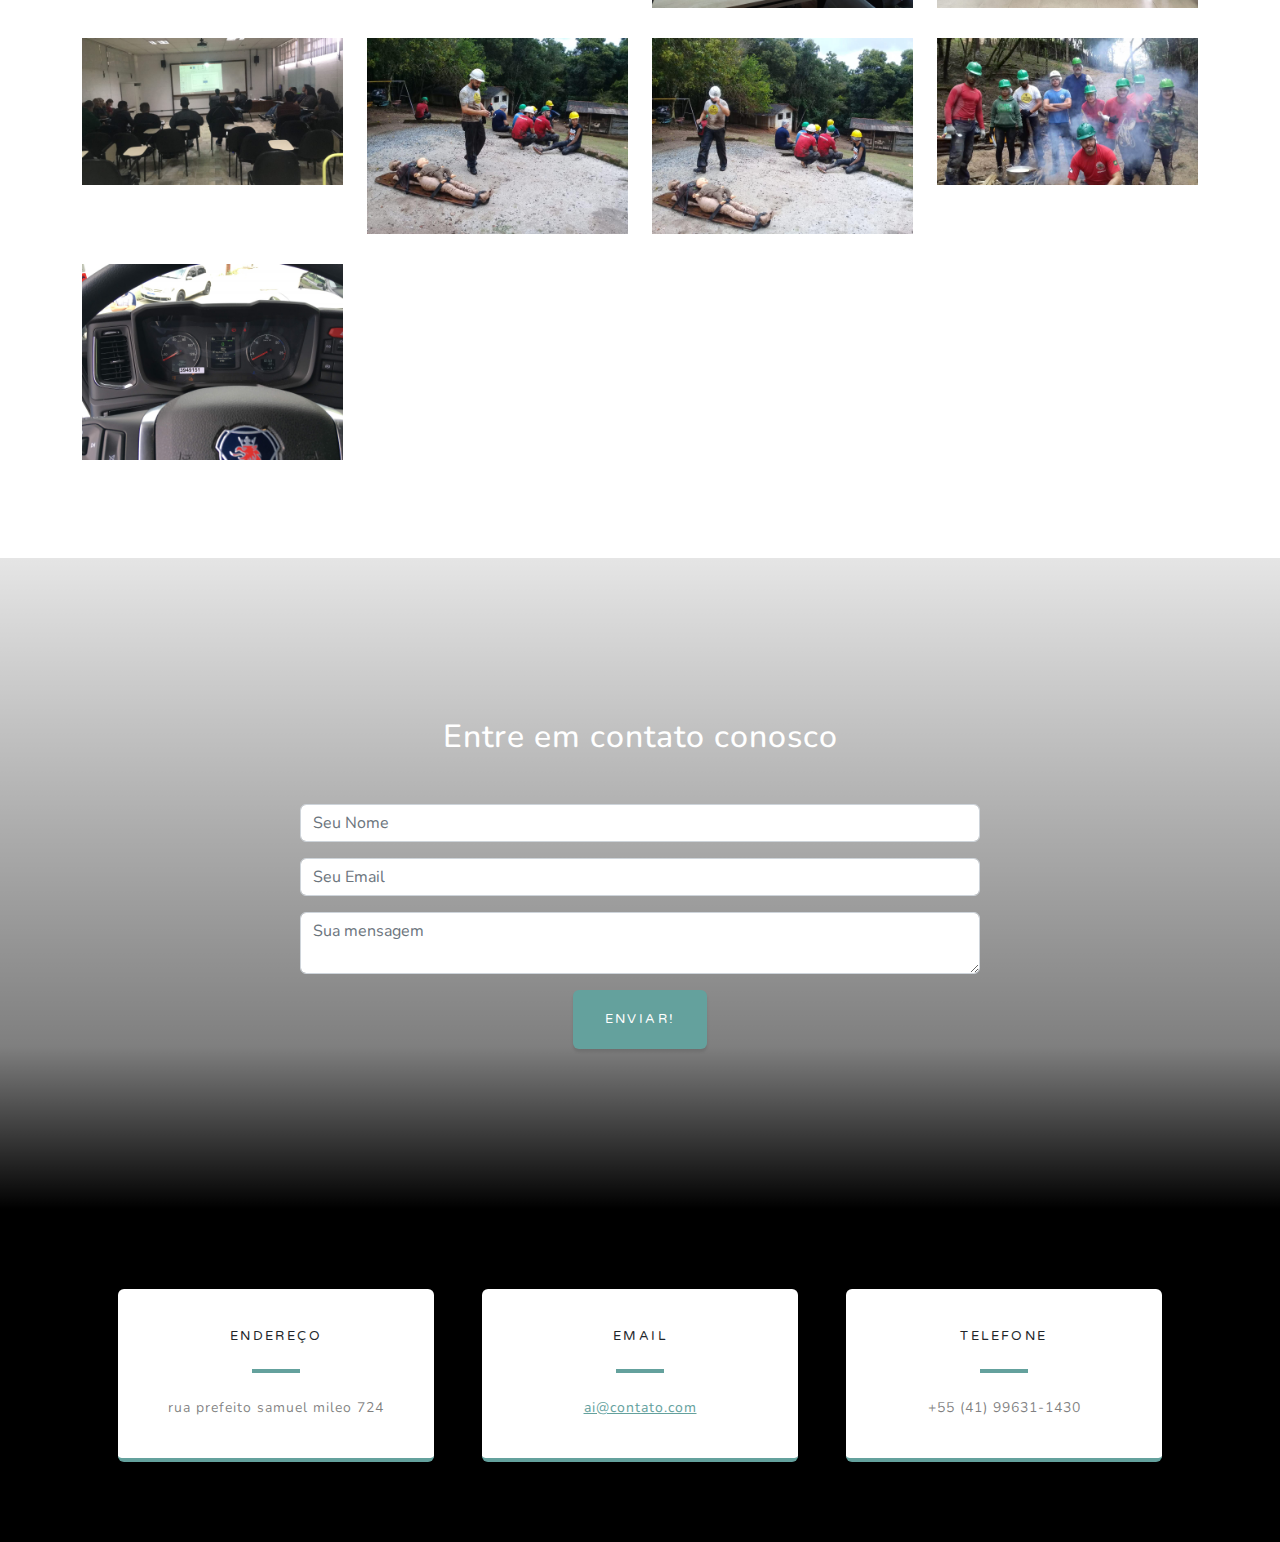
==== commit 2512eeb5: "Add files via upload" ====
--- a/galeria.html
+++ b/galeria.html
@@ -55,6 +55,7 @@
 .photo-gallery .item {
   padding-bottom:30px;
 }
+
 
 
     
@@ -215,72 +216,38 @@
 <div class="photo-gallery">
     <div class="container">
         <div class="intro">
-            <h2 class="text-center">Galeria dos nosso treinamentos</h2>
+            <h2 class="text-center">Galeria dos nossos treinamentos</h2>
             <p class="text-center"> </p>
         </div>
         <div class="row photos">
             <div class="col-sm-6 col-md-4 col-lg-3 item"><a href="assets/img/WhatsApp Image 2025-01-21 at 11.11.33.jpeg" data-lightbox="photos"><img class="img-fluid" src="assets/img/WhatsApp Image 2025-01-21 at 11.11.33.jpeg"></a></div>
             <div class="col-sm-6 col-md-4 col-lg-3 item"><a href="assets/img/WhatsApp Image 2025-01-21 at 11.11.34 (1).jpeg" data-lightbox="photos"><img class="img-fluid" src="assets/img/WhatsApp Image 2025-01-21 at 11.11.34 (1).jpeg"></a></div>
-            <div class="col-sm-6 col-md-4 col-lg-3 item"><a href="assets/img/WhatsApp Image 2025-01-21 at 11.11.34 (2).jpeg" data-lightbox="photos"><img class="img-fluid" src="assets/img/WhatsApp Image 2025-01-21 at 11.11.34 (2).jpeg"></a></div>
-            <div class="col-sm-6 col-md-4 col-lg-3 item"><a href="assets/img/WhatsApp Image 2025-01-21 at 11.11.34 (3).jpeg" data-lightbox="photos"><img class="img-fluid" src="assets/img/WhatsApp Image 2025-01-21 at 11.11.34 (3).jpeg"></a></div>
-            <div class="col-sm-6 col-md-4 col-lg-3 item"><a href="assets/img/WhatsApp Image 2025-01-21 at 11.11.34 (4).jpeg" data-lightbox="photos"><img class="img-fluid" src="assets/img/WhatsApp Image 2025-01-21 at 11.11.34 (4).jpeg"></a></div>
-            <div class="col-sm-6 col-md-4 col-lg-3 item"><a href="assets/img/WhatsApp Image 2025-01-21 at 11.11.34 (5).jpeg" data-lightbox="photos"><img class="img-fluid" src="assets/img/WhatsApp Image 2025-01-21 at 11.11.34 (5).jpeg"></a></div>
-            <div class="col-sm-6 col-md-4 col-lg-3 item"><a href="assets/img/WhatsApp Image 2025-01-21 at 11.11.34 (7).jpeg" data-lightbox="photos"><img class="img-fluid" src="assets/img/WhatsApp Image 2025-01-21 at 11.11.34 (7).jpeg"></a></div>
-            <div class="col-sm-6 col-md-4 col-lg-3 item"><a href="assets/img/WhatsApp Image 2025-01-21 at 11.11.34 (8).jpeg" data-lightbox="photos"><img class="img-fluid" src="assets/img/WhatsApp Image 2025-01-21 at 11.11.34 (8).jpeg"></a></div>
-            <div class="col-sm-6 col-md-4 col-lg-3 item"><a href="assets/img/WhatsApp Image 2025-01-21 at 11.11.34 (9).jpeg" data-lightbox="photos"><img class="img-fluid" src="assets/img/WhatsApp Image 2025-01-21 at 11.11.34 (9).jpeg"></a></div>
+           <div class="col-sm-6 col-md-4 col-lg-3 item"><a href="assets/img/WhatsApp Image 2025-01-21 at 11.11.34 (3).jpeg" data-lightbox="photos"><img class="img-fluid" src="assets/img/WhatsApp Image 2025-01-21 at 11.11.34 (3).jpeg"></a></div>
             <div class="col-sm-6 col-md-4 col-lg-3 item"><a href="assets/img/WhatsApp Image 2025-01-21 at 11.11.34 (10).jpeg" data-lightbox="photos"><img class="img-fluid" src="assets/img/WhatsApp Image 2025-01-21 at 11.11.34 (10).jpeg"></a></div>
-            <div class="col-sm-6 col-md-4 col-lg-3 item"><a href="assets/img/WhatsApp Image 2025-01-21 at 11.11.34 (11).jpeg" data-lightbox="photos"><img class="img-fluid" src="assets/img/WhatsApp Image 2025-01-21 at 11.11.34 (11).jpeg"></a></div>
-            <div class="col-sm-6 col-md-4 col-lg-3 item"><a href="assets/img/WhatsApp Image 2025-01-21 at 11.11.34 (12).jpeg" data-lightbox="photos"><img class="img-fluid" src="assets/img/WhatsApp Image 2025-01-21 at 11.11.34 (12).jpeg"></a></div>
+           <div class="col-sm-6 col-md-4 col-lg-3 item"><a href="assets/img/WhatsApp Image 2025-01-21 at 11.11.34 (12).jpeg" data-lightbox="photos"><img class="img-fluid" src="assets/img/WhatsApp Image 2025-01-21 at 11.11.34 (12).jpeg"></a></div>
             <div class="col-sm-6 col-md-4 col-lg-3 item"><a href="assets/img/WhatsApp Image 2025-01-21 at 11.11.34 (13).jpeg" data-lightbox="photos"><img class="img-fluid" src="assets/img/WhatsApp Image 2025-01-21 at 11.11.34 (13).jpeg"></a></div>
             <div class="col-sm-6 col-md-4 col-lg-3 item"><a href="assets/img/WhatsApp Image 2025-01-21 at 11.11.34 (14).jpeg" data-lightbox="photos"><img class="img-fluid" src="assets/img/WhatsApp Image 2025-01-21 at 11.11.34 (14).jpeg"></a></div>
             <div class="col-sm-6 col-md-4 col-lg-3 item"><a href="assets/img/WhatsApp Image 2025-01-21 at 11.11.34.jpeg" data-lightbox="photos"><img class="img-fluid" src="assets/img/WhatsApp Image 2025-01-21 at 11.11.34.jpeg"></a></div>
-            <div class="col-sm-6 col-md-4 col-lg-3 item"><a href="assets/img/WhatsApp Image 2025-01-21 at 11.11.35 (1).jpeg" data-lightbox="photos"><img class="img-fluid" src="assets/img/WhatsApp Image 2025-01-21 at 11.11.35 (1).jpeg"></a></div>
-            <div class="col-sm-6 col-md-4 col-lg-3 item"><a href="assets/img/WhatsApp Image 2025-01-21 at 11.11.35 (3).jpeg" data-lightbox="photos"><img class="img-fluid" src="assets/img/WhatsApp Image 2025-01-21 at 11.11.35 (3).jpeg"></a></div>
-            <div class="col-sm-6 col-md-4 col-lg-3 item"><a href="assets/img/WhatsApp Image 2025-01-21 at 11.11.35 (4).jpeg" data-lightbox="photos"><img class="img-fluid" src="assets/img/WhatsApp Image 2025-01-21 at 11.11.35 (4).jpeg"></a></div>
-            <div class="col-sm-6 col-md-4 col-lg-3 item"><a href="assets/img/WhatsApp Image 2025-01-21 at 11.11.35 (5).jpeg" data-lightbox="photos"><img class="img-fluid" src="assets/img/WhatsApp Image 2025-01-21 at 11.11.35 (5).jpeg"></a></div>
-            <div class="col-sm-6 col-md-4 col-lg-3 item"><a href="assets/img/WhatsApp Image 2025-01-21 at 11.11.35 (6).jpeg" data-lightbox="photos"><img class="img-fluid" src="assets/img/WhatsApp Image 2025-01-21 at 11.11.35 (6).jpeg"></a></div>
-            <div class="col-sm-6 col-md-4 col-lg-3 item"><a href="assets/img/WhatsApp Image 2025-01-21 at 11.11.35 (7).jpeg" data-lightbox="photos"><img class="img-fluid" src="assets/img/WhatsApp Image 2025-01-21 at 11.11.35 (7).jpeg"></a></div>
-            <div class="col-sm-6 col-md-4 col-lg-3 item"><a href="assets/img/WhatsApp Image 2025-01-21 at 11.11.35 (8).jpeg" data-lightbox="photos"><img class="img-fluid" src="assets/img/WhatsApp Image 2025-01-21 at 11.11.35 (8).jpeg"></a></div>
-            <div class="col-sm-6 col-md-4 col-lg-3 item"><a href="assets/img/WhatsApp Image 2025-01-21 at 11.11.35 (9).jpeg" data-lightbox="photos"><img class="img-fluid" src="assets/img/WhatsApp Image 2025-01-21 at 11.11.35 (9).jpeg"></a></div>
-            <div class="col-sm-6 col-md-4 col-lg-3 item"><a href="assets/img/WhatsApp Image 2025-01-21 at 11.11.35.jpeg" data-lightbox="photos"><img class="img-fluid" src="assets/img/WhatsApp Image 2025-01-21 at 11.11.35.jpeg"></a></div>
-            <div class="col-sm-6 col-md-4 col-lg-3 item"><a href="assets/img/WhatsApp Image 2025-01-21 at 11.11.36 (1).jpeg" data-lightbox="photos"><img class="img-fluid" src="assets/img/WhatsApp Image 2025-01-21 at 11.11.36 (1).jpeg"></a></div>
-            <div class="col-sm-6 col-md-4 col-lg-3 item"><a href="assets/img/WhatsApp Image 2025-01-21 at 11.11.36 (2).jpeg" data-lightbox="photos"><img class="img-fluid" src="assets/img/WhatsApp Image 2025-01-21 at 11.11.36 (2).jpeg"></a></div>
-            <div class="col-sm-6 col-md-4 col-lg-3 item"><a href="assets/img/WhatsApp Image 2025-01-21 at 11.11.36 (3).jpeg" data-lightbox="photos"><img class="img-fluid" src="assets/img/WhatsApp Image 2025-01-21 at 11.11.36 (3).jpeg"></a></div>
-            <div class="col-sm-6 col-md-4 col-lg-3 item"><a href="assets/img/WhatsApp Image 2025-01-21 at 11.11.36.jpeg" data-lightbox="photos"><img class="img-fluid" src="assets/img/WhatsApp Image 2025-01-21 at 11.11.36.jpeg"></a></div>
-            <div class="col-sm-6 col-md-4 col-lg-3 item"><a href="assets/img/WhatsApp Image 2025-01-21 at 11.11.50 (1).jpeg" data-lightbox="photos"><img class="img-fluid" src="assets/img/WhatsApp Image 2025-01-21 at 11.11.50 (1).jpeg"></a></div>
-            <div class="col-sm-6 col-md-4 col-lg-3 item"><a href="assets/img/WhatsApp Image 2025-01-21 at 11.11.50 (2).jpeg" data-lightbox="photos"><img class="img-fluid" src="assets/img/WhatsApp Image 2025-01-21 at 11.11.50 (2).jpeg"></a></div>
+           <div class="col-sm-6 col-md-4 col-lg-3 item"><a href="assets/img/WhatsApp Image 2025-01-21 at 11.11.35 (3).jpeg" data-lightbox="photos"><img class="img-fluid" src="assets/img/WhatsApp Image 2025-01-21 at 11.11.35 (3).jpeg"></a></div>
+             <div class="col-sm-6 col-md-4 col-lg-3 item"><a href="assets/img/WhatsApp Image 2025-01-21 at 11.11.35 (8).jpeg" data-lightbox="photos"><img class="img-fluid" src="assets/img/WhatsApp Image 2025-01-21 at 11.11.35 (8).jpeg"></a></div>
+           <div class="col-sm-6 col-md-4 col-lg-3 item"><a href="assets/img/WhatsApp Image 2025-01-21 at 11.11.35.jpeg" data-lightbox="photos"><img class="img-fluid" src="assets/img/WhatsApp Image 2025-01-21 at 11.11.35.jpeg"></a></div>
+           <div class="col-sm-6 col-md-4 col-lg-3 item"><a href="assets/img/WhatsApp Image 2025-01-21 at 11.11.50 (2).jpeg" data-lightbox="photos"><img class="img-fluid" src="assets/img/WhatsApp Image 2025-01-21 at 11.11.50 (2).jpeg"></a></div>
             <div class="col-sm-6 col-md-4 col-lg-3 item"><a href="assets/img/WhatsApp Image 2025-01-21 at 11.11.50 (3).jpeg" data-lightbox="photos"><img class="img-fluid" src="assets/img/WhatsApp Image 2025-01-21 at 11.11.50 (3).jpeg"></a></div>
             <div class="col-sm-6 col-md-4 col-lg-3 item"><a href="assets/img/WhatsApp Image 2025-01-21 at 11.11.50 (4).jpeg" data-lightbox="photos"><img class="img-fluid" src="assets/img/WhatsApp Image 2025-01-21 at 11.11.50 (4).jpeg"></a></div>
-            <div class="col-sm-6 col-md-4 col-lg-3 item"><a href="assets/img/WhatsApp Image 2025-01-21 at 11.11.50 (5).jpeg" data-lightbox="photos"><img class="img-fluid" src="assets/img/WhatsApp Image 2025-01-21 at 11.11.50 (5).jpeg"></a></div>
-            <div class="col-sm-6 col-md-4 col-lg-3 item"><a href="assets/img/WhatsApp Image 2025-01-21 at 11.11.50 (6).jpeg" data-lightbox="photos"><img class="img-fluid" src="assets/img/WhatsApp Image 2025-01-21 at 11.11.50 (6).jpeg"></a></div>
-            <div class="col-sm-6 col-md-4 col-lg-3 item"><a href="assets/img/WhatsApp Image 2025-01-21 at 11.11.50 (7).jpeg" data-lightbox="photos"><img class="img-fluid" src="assets/img/WhatsApp Image 2025-01-21 at 11.11.50 (7).jpeg"></a></div>
+           <div class="col-sm-6 col-md-4 col-lg-3 item"><a href="assets/img/WhatsApp Image 2025-01-21 at 11.11.50 (7).jpeg" data-lightbox="photos"><img class="img-fluid" src="assets/img/WhatsApp Image 2025-01-21 at 11.11.50 (7).jpeg"></a></div>
             <div class="col-sm-6 col-md-4 col-lg-3 item"><a href="assets/img/WhatsApp Image 2025-01-21 at 11.11.50 (8).jpeg" data-lightbox="photos"><img class="img-fluid" src="assets/img/WhatsApp Image 2025-01-21 at 11.11.50 (8).jpeg"></a></div>
-            <div class="col-sm-6 col-md-4 col-lg-3 item"><a href="assets/img/WhatsApp Image 2025-01-21 at 11.11.50 (9).jpeg" data-lightbox="photos"><img class="img-fluid" src="assets/img/WhatsApp Image 2025-01-21 at 11.11.50 (9).jpeg"></a></div>
-            <div class="col-sm-6 col-md-4 col-lg-3 item"><a href="assets/img/WhatsApp Image 2025-01-21 at 11.11.50 (10).jpeg" data-lightbox="photos"><img class="img-fluid" src="assets/img/WhatsApp Image 2025-01-21 at 11.11.50 (10).jpeg"></a></div>
             <div class="col-sm-6 col-md-4 col-lg-3 item"><a href="assets/img/WhatsApp Image 2025-01-21 at 11.11.50.jpeg" data-lightbox="photos"><img class="img-fluid" src="assets/img/WhatsApp Image 2025-01-21 at 11.11.50.jpeg"></a></div>
             <div class="col-sm-6 col-md-4 col-lg-3 item"><a href="assets/img/WhatsApp Image 2025-01-21 at 11.11.51 (1).jpeg" data-lightbox="photos"><img class="img-fluid" src="assets/img/WhatsApp Image 2025-01-21 at 11.11.51 (1).jpeg"></a></div>
             <div class="col-sm-6 col-md-4 col-lg-3 item"><a href="assets/img/WhatsApp Image 2025-01-21 at 11.11.51 (2).jpeg" data-lightbox="photos"><img class="img-fluid" src="assets/img/WhatsApp Image 2025-01-21 at 11.11.51 (2).jpeg"></a></div>
-            <div class="col-sm-6 col-md-4 col-lg-3 item"><a href="assets/img/WhatsApp Image 2025-01-21 at 11.11.51 (3).jpeg" data-lightbox="photos"><img class="img-fluid" src="assets/img/WhatsApp Image 2025-01-21 at 11.11.51 (3).jpeg"></a></div>
-            <div class="col-sm-6 col-md-4 col-lg-3 item"><a href="assets/img/WhatsApp Image 2025-01-21 at 11.11.51 (4).jpeg" data-lightbox="photos"><img class="img-fluid" src="assets/img/WhatsApp Image 2025-01-21 at 11.11.51 (4).jpeg"></a></div>
-            <div class="col-sm-6 col-md-4 col-lg-3 item"><a href="assets/img/WhatsApp Image 2025-01-21 at 11.11.51 (5).jpeg" data-lightbox="photos"><img class="img-fluid" src="assets/img/WhatsApp Image 2025-01-21 at 11.11.51 (5).jpeg"></a></div>
             <div class="col-sm-6 col-md-4 col-lg-3 item"><a href="assets/img/WhatsApp Image 2025-01-21 at 11.11.51 (6).jpeg" data-lightbox="photos"><img class="img-fluid" src="assets/img/WhatsApp Image 2025-01-21 at 11.11.51 (6).jpeg"></a></div>
-            <div class="col-sm-6 col-md-4 col-lg-3 item"><a href="assets/img/WhatsApp Image 2025-01-21 at 11.11.51 (6).jpeg" data-lightbox="photos"><img class="img-fluid" src="assets/img/WhatsApp Image 2025-01-21 at 11.11.51 (6).jpeg"></a></div>
-            <div class="col-sm-6 col-md-4 col-lg-3 item"><a href="assets/img/WhatsApp Image 2025-01-21 at 11.11.51 (8).jpeg" data-lightbox="photos"><img class="img-fluid" src="assets/img/WhatsApp Image 2025-01-21 at 11.11.51 (8).jpeg"></a></div>
-            <div class="col-sm-6 col-md-4 col-lg-3 item"><a href="assets/img/WhatsApp Image 2025-01-21 at 11.11.51 (9).jpeg" data-lightbox="photos"><img class="img-fluid" src="assets/img/WhatsApp Image 2025-01-21 at 11.11.51 (9).jpeg"></a></div>
+           <div class="col-sm-6 col-md-4 col-lg-3 item"><a href="assets/img/WhatsApp Image 2025-01-21 at 11.11.51 (8).jpeg" data-lightbox="photos"><img class="img-fluid" src="assets/img/WhatsApp Image 2025-01-21 at 11.11.51 (8).jpeg"></a></div>
             <div class="col-sm-6 col-md-4 col-lg-3 item"><a href="assets/img/WhatsApp Image 2025-01-21 at 11.11.51 (10).jpeg" data-lightbox="photos"><img class="img-fluid" src="assets/img/WhatsApp Image 2025-01-21 at 11.11.51 (10).jpeg"></a></div>
-            <div class="col-sm-6 col-md-4 col-lg-3 item"><a href="assets/img/WhatsApp Image 2025-01-21 at 11.11.51 (11).jpeg" data-lightbox="photos"><img class="img-fluid" src="assets/img/WhatsApp Image 2025-01-21 at 11.11.51 (11).jpeg"></a></div>
-            <div class="col-sm-6 col-md-4 col-lg-3 item"><a href="assets/img/WhatsApp Image 2025-01-21 at 11.11.51 (12).jpeg" data-lightbox="photos"><img class="img-fluid" src="assets/img/WhatsApp Image 2025-01-21 at 11.11.51 (12).jpeg"></a></div>
+           <div class="col-sm-6 col-md-4 col-lg-3 item"><a href="assets/img/WhatsApp Image 2025-01-21 at 11.11.51 (12).jpeg" data-lightbox="photos"><img class="img-fluid" src="assets/img/WhatsApp Image 2025-01-21 at 11.11.51 (12).jpeg"></a></div>
             <div class="col-sm-6 col-md-4 col-lg-3 item"><a href="assets/img/WhatsApp Image 2025-01-21 at 11.11.51.jpeg" data-lightbox="photos"><img class="img-fluid" src="assets/img/WhatsApp Image 2025-01-21 at 11.11.51.jpeg"></a></div>
             <div class="col-sm-6 col-md-4 col-lg-3 item"><a href="assets/img/WhatsApp Image 2025-01-21 at 11.11.52 (1).jpeg" data-lightbox="photos"><img class="img-fluid" src="assets/img/WhatsApp Image 2025-01-21 at 11.11.52 (1).jpeg"></a></div>
-            <div class="col-sm-6 col-md-4 col-lg-3 item"><a href="assets/img/WhatsApp Image 2025-01-21 at 11.11.52 (2).jpeg" data-lightbox="photos"><img class="img-fluid" src="assets/img/WhatsApp Image 2025-01-21 at 11.11.52 (2).jpeg"></a></div>
             <div class="col-sm-6 col-md-4 col-lg-3 item"><a href="assets/img/WhatsApp Image 2025-01-21 at 11.11.52 (3).jpeg" data-lightbox="photos"><img class="img-fluid" src="assets/img/WhatsApp Image 2025-01-21 at 11.11.52 (3).jpeg"></a></div>
             <div class="col-sm-6 col-md-4 col-lg-3 item"><a href="assets/img/WhatsApp Image 2025-01-21 at 11.11.52 (4).jpeg" data-lightbox="photos"><img class="img-fluid" src="assets/img/WhatsApp Image 2025-01-21 at 11.11.52 (4).jpeg"></a></div>
-            <div class="col-sm-6 col-md-4 col-lg-3 item"><a href="assets/img/WhatsApp Image 2025-01-21 at 11.11.52 (5).jpeg" data-lightbox="photos"><img class="img-fluid" src="assets/img/WhatsApp Image 2025-01-21 at 11.11.52 (5).jpeg"></a></div>
-            <div class="col-sm-6 col-md-4 col-lg-3 item"><a href="assets/img/WhatsApp Image 2025-01-21 at 11.11.52 (6).jpeg" data-lightbox="photos"><img class="img-fluid" src="assets/img/WhatsApp Image 2025-01-21 at 11.11.52 (6).jpeg"></a></div>
-            <div class="col-sm-6 col-md-4 col-lg-3 item"><a href="assets/img/WhatsApp Image 2025-01-21 at 11.11.52 (7).jpeg" data-lightbox="photos"><img class="img-fluid" src="assets/img/WhatsApp Image 2025-01-21 at 11.11.52 (7).jpeg"></a></div>
-            <div class="col-sm-6 col-md-4 col-lg-3 item"><a href="assets/img/WhatsApp Image 2025-01-21 at 11.11.52 (8).jpeg" data-lightbox="photos"><img class="img-fluid" src="assets/img/WhatsApp Image 2025-01-21 at 11.11.52 (8).jpeg"></a></div>
             <div class="col-sm-6 col-md-4 col-lg-3 item"><a href="assets/img/WhatsApp Image 2025-01-21 at 11.11.52.jpeg" data-lightbox="photos"><img class="img-fluid" src="assets/img/WhatsApp Image 2025-01-21 at 11.11.52.jpeg"></a></div>
-            <div class="col-sm-6 col-md-4 col-lg-3 item"><a href="assets/img/WhatsApp Image 2025-01-21 at 11.11.53 (1).jpeg" data-lightbox="photos"><img class="img-fluid" src="assets/img/WhatsApp Image 2025-01-21 at 11.11.53 (1).jpeg"></a></div>
             <div class="col-sm-6 col-md-4 col-lg-3 item"><a href="assets/img/WhatsApp Image 2025-01-21 at 11.11.53 (2).jpeg" data-lightbox="photos"><img class="img-fluid" src="assets/img/WhatsApp Image 2025-01-21 at 11.11.53 (2).jpeg"></a></div>
             <div class="col-sm-6 col-md-4 col-lg-3 item"><a href="assets/img/WhatsApp Image 2025-01-21 at 11.11.53 (3).jpeg" data-lightbox="photos"><img class="img-fluid" src="assets/img/WhatsApp Image 2025-01-21 at 11.11.53 (3).jpeg"></a></div>
             <div class="col-sm-6 col-md-4 col-lg-3 item"><a href="assets/img/WhatsApp Image 2025-01-21 at 11.11.53 (4).jpeg" data-lightbox="photos"><img class="img-fluid" src="assets/img/WhatsApp Image 2025-01-21 at 11.11.53 (4).jpeg"></a></div>
@@ -292,7 +259,34 @@
             <div class="col-sm-6 col-md-4 col-lg-3 item"><a href="assets/img/WhatsApp Image 2025-01-21 at 11.11.53 (10).jpeg" data-lightbox="photos"><img class="img-fluid" src="assets/img/WhatsApp Image 2025-01-21 at 11.11.53 (10).jpeg"></a></div>
             <div class="col-sm-6 col-md-4 col-lg-3 item"><a href="assets/img/WhatsApp Image 2025-01-21 at 11.11.54 (1).jpeg" data-lightbox="photos"><img class="img-fluid" src="assets/img/WhatsApp Image 2025-01-21 at 11.11.54 (1).jpeg"></a></div>
             <div class="col-sm-6 col-md-4 col-lg-3 item"><a href="assets/img/WhatsApp Image 2025-01-21 at 11.11.54.jpeg" data-lightbox="photos"><img class="img-fluid" src="assets/img/WhatsApp Image 2025-01-21 at 11.11.54.jpeg"></a></div>
-        
+            <div class="col-sm-6 col-md-4 col-lg-3 item"><a href="assets/img/WhatsApp Image 2025-01-21 at 11.11.33.jpeg" data-lightbox="photos"><img class="img-fluid" src="assets/img/WhatsApp Image 2025-01-21 at 11.11.33.jpeg"></a></div>
+           
+            <div class="col-sm-6 col-md-4 col-lg-3 item"><a href="assets/img/WhatsApp Image 2025-01-21 at 11.11.34 (2).jpeg" data-lightbox="photos"><img class="img-fluid" src="assets/img/WhatsApp Image 2025-01-21 at 11.11.34 (2).jpeg"></a></div>
+            <div class="col-sm-6 col-md-4 col-lg-3 item"><a href="assets/img/WhatsApp Image 2025-01-21 at 11.11.34 (4).jpeg" data-lightbox="photos"><img class="img-fluid" src="assets/img/WhatsApp Image 2025-01-21 at 11.11.34 (4).jpeg"></a></div>
+            <div class="col-sm-6 col-md-4 col-lg-3 item"><a href="assets/img/WhatsApp Image 2025-01-21 at 11.11.34 (5).jpeg" data-lightbox="photos"><img class="img-fluid" src="assets/img/WhatsApp Image 2025-01-21 at 11.11.34 (5).jpeg"></a></div>
+            <div class="col-sm-6 col-md-4 col-lg-3 item"><a href="assets/img/WhatsApp Image 2025-01-21 at 11.11.34 (7).jpeg" data-lightbox="photos"><img class="img-fluid" src="assets/img/WhatsApp Image 2025-01-21 at 11.11.34 (7).jpeg"></a></div>
+            <div class="col-sm-6 col-md-4 col-lg-3 item"><a href="assets/img/WhatsApp Image 2025-01-21 at 11.11.34 (8).jpeg" data-lightbox="photos"><img class="img-fluid" src="assets/img/WhatsApp Image 2025-01-21 at 11.11.34 (8).jpeg"></a></div>
+            <div class="col-sm-6 col-md-4 col-lg-3 item"><a href="assets/img/WhatsApp Image 2025-01-21 at 11.11.34 (9).jpeg" data-lightbox="photos"><img class="img-fluid" src="assets/img/WhatsApp Image 2025-01-21 at 11.11.34 (9).jpeg"></a></div>
+            <div class="col-sm-6 col-md-4 col-lg-3 item"><a href="assets/img/WhatsApp Image 2025-01-21 at 11.11.34 (11).jpeg" data-lightbox="photos"><img class="img-fluid" src="assets/img/WhatsApp Image 2025-01-21 at 11.11.34 (11).jpeg"></a></div>
+            <div class="col-sm-6 col-md-4 col-lg-3 item"><a href="assets/img/WhatsApp Image 2025-01-21 at 11.11.35 (1).jpeg" data-lightbox="photos"><img class="img-fluid" src="assets/img/WhatsApp Image 2025-01-21 at 11.11.35 (1).jpeg"></a></div>
+            <div class="col-sm-6 col-md-4 col-lg-3 item"><a href="assets/img/WhatsApp Image 2025-01-21 at 11.11.35 (4).jpeg" data-lightbox="photos"><img class="img-fluid" src="assets/img/WhatsApp Image 2025-01-21 at 11.11.35 (4).jpeg"></a></div>
+            <div class="col-sm-6 col-md-4 col-lg-3 item"><a href="assets/img/WhatsApp Image 2025-01-21 at 11.11.35 (5).jpeg" data-lightbox="photos"><img class="img-fluid" src="assets/img/WhatsApp Image 2025-01-21 at 11.11.35 (5).jpeg"></a></div>
+            <div class="col-sm-6 col-md-4 col-lg-3 item"><a href="assets/img/WhatsApp Image 2025-01-21 at 11.11.35 (6).jpeg" data-lightbox="photos"><img class="img-fluid" src="assets/img/WhatsApp Image 2025-01-21 at 11.11.35 (6).jpeg"></a></div>
+            <div class="col-sm-6 col-md-4 col-lg-3 item"><a href="assets/img/WhatsApp Image 2025-01-21 at 11.11.35 (7).jpeg" data-lightbox="photos"><img class="img-fluid" src="assets/img/WhatsApp Image 2025-01-21 at 11.11.35 (7).jpeg"></a></div>
+            <div class="col-sm-6 col-md-4 col-lg-3 item"><a href="assets/img/WhatsApp Image 2025-01-21 at 11.11.36 (1).jpeg" data-lightbox="photos"><img class="img-fluid" src="assets/img/WhatsApp Image 2025-01-21 at 11.11.36 (1).jpeg"></a></div>
+            <div class="col-sm-6 col-md-4 col-lg-3 item"><a href="assets/img/WhatsApp Image 2025-01-21 at 11.11.35 (9).jpeg" data-lightbox="photos"><img class="img-fluid" src="assets/img/WhatsApp Image 2025-01-21 at 11.11.35 (9).jpeg"></a></div>
+            <div class="col-sm-6 col-md-4 col-lg-3 item"><a href="assets/img/WhatsApp Image 2025-01-21 at 11.11.36 (1).jpeg" data-lightbox="photos"><img class="img-fluid" src="assets/img/WhatsApp Image 2025-01-21 at 11.11.36 (1).jpeg"></a></div>
+            <div class="col-sm-6 col-md-4 col-lg-3 item"><a href="assets/img/WhatsApp Image 2025-01-21 at 11.11.36 (2).jpeg" data-lightbox="photos"><img class="img-fluid" src="assets/img/WhatsApp Image 2025-01-21 at 11.11.36 (2).jpeg"></a></div>
+            <div class="col-sm-6 col-md-4 col-lg-3 item"><a href="assets/img/WhatsApp Image 2025-01-21 at 11.11.36 (3).jpeg" data-lightbox="photos"><img class="img-fluid" src="assets/img/WhatsApp Image 2025-01-21 at 11.11.36 (3).jpeg"></a></div>
+            <div class="col-sm-6 col-md-4 col-lg-3 item"><a href="assets/img/WhatsApp Image 2025-01-21 at 11.11.36.jpeg" data-lightbox="photos"><img class="img-fluid" src="assets/img/WhatsApp Image 2025-01-21 at 11.11.36.jpeg"></a></div>
+            <div class="col-sm-6 col-md-4 col-lg-3 item"><a href="assets/img/WhatsApp Image 2025-01-21 at 11.11.50 (1).jpeg" data-lightbox="photos"><img class="img-fluid" src="assets/img/WhatsApp Image 2025-01-21 at 11.11.50 (1).jpeg"></a></div>
+            <div class="col-sm-6 col-md-4 col-lg-3 item"><a href="assets/img/WhatsApp Image 2025-01-21 at 11.11.50 (5).jpeg" data-lightbox="photos"><img class="img-fluid" src="assets/img/WhatsApp Image 2025-01-21 at 11.11.50 (5).jpeg"></a></div>
+            <div class="col-sm-6 col-md-4 col-lg-3 item"><a href="assets/img/WhatsApp Image 2025-01-21 at 11.11.50 (6).jpeg" data-lightbox="photos"><img class="img-fluid" src="assets/img/WhatsApp Image 2025-01-21 at 11.11.50 (6).jpeg"></a></div>
+            <div class="col-sm-6 col-md-4 col-lg-3 item"><a href="assets/img/WhatsApp Image 2025-01-21 at 11.11.51 (3).jpeg" data-lightbox="photos"><img class="img-fluid" src="assets/img/WhatsApp Image 2025-01-21 at 11.11.51 (3).jpeg"></a></div>
+            <div class="col-sm-6 col-md-4 col-lg-3 item"><a href="assets/img/WhatsApp Image 2025-01-21 at 11.11.51 (4).jpeg" data-lightbox="photos"><img class="img-fluid" src="assets/img/WhatsApp Image 2025-01-21 at 11.11.51 (4).jpeg"></a></div>
+            <div class="col-sm-6 col-md-4 col-lg-3 item"><a href="assets/img/WhatsApp Image 2025-01-21 at 11.11.51 (5).jpeg" data-lightbox="photos"><img class="img-fluid" src="assets/img/WhatsApp Image 2025-01-21 at 11.11.51 (5).jpeg"></a></div>
+              <div class="col-sm-6 col-md-4 col-lg-3 item"><a href="assets/img/WhatsApp Image 2025-01-21 at 11.11.34 (2).jpeg" data-lightbox="photos"><img class="img-fluid" src="assets/img/WhatsApp Image 2025-01-21 at 11.11.34 (2).jpeg"></a></div>
+           
         </div>
     </div>
 </div>
